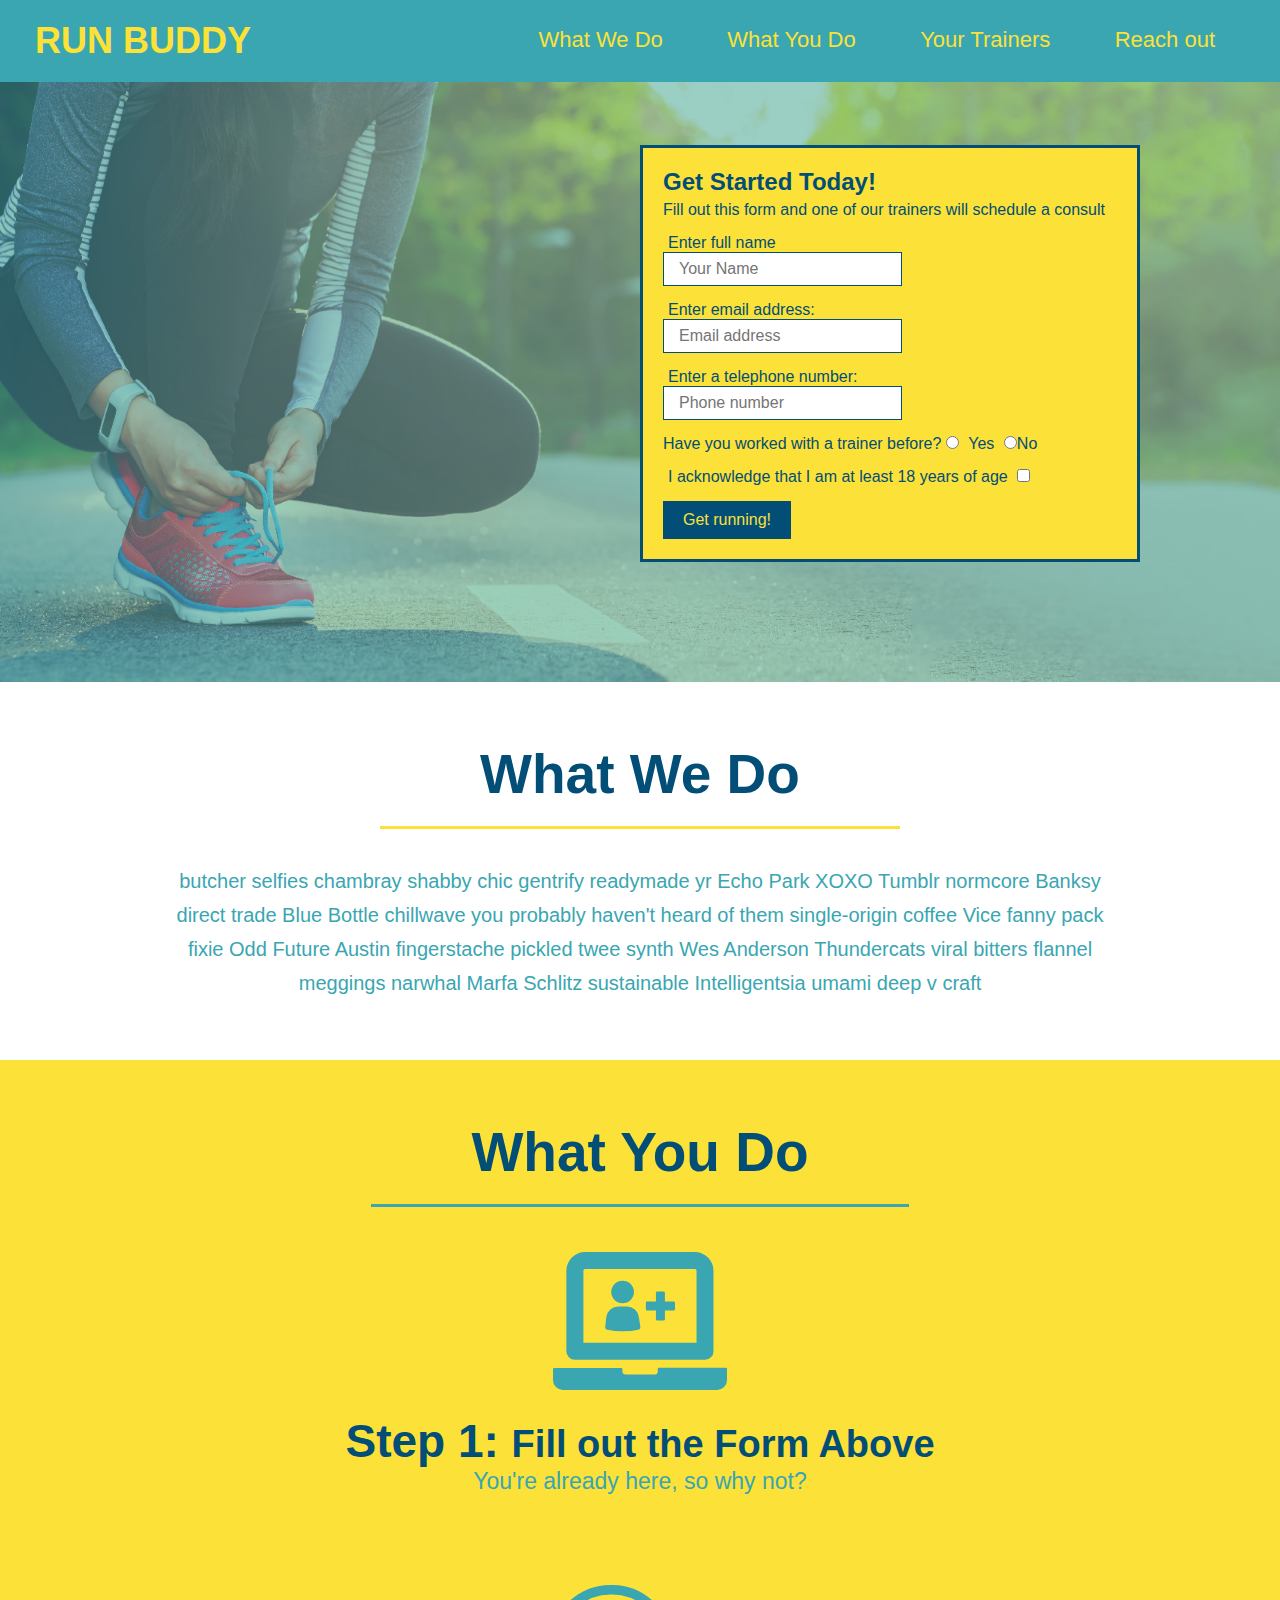
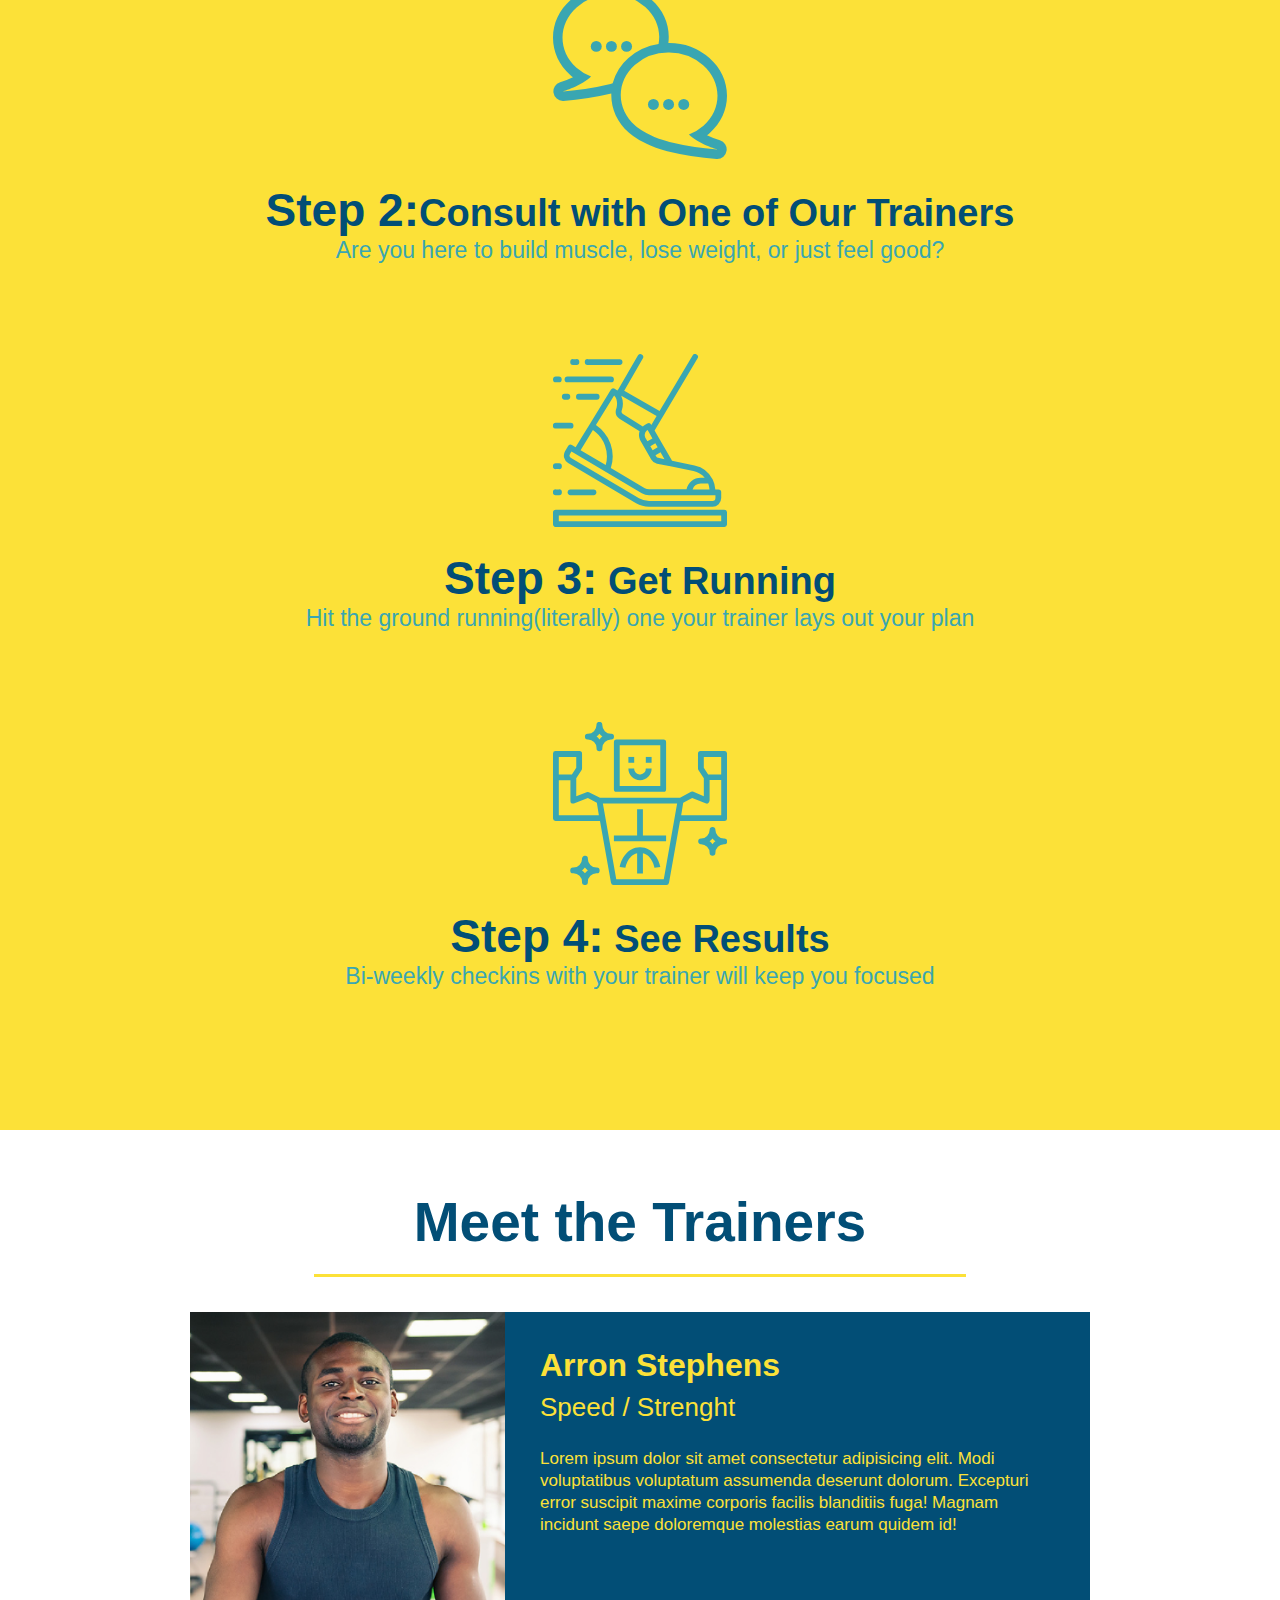
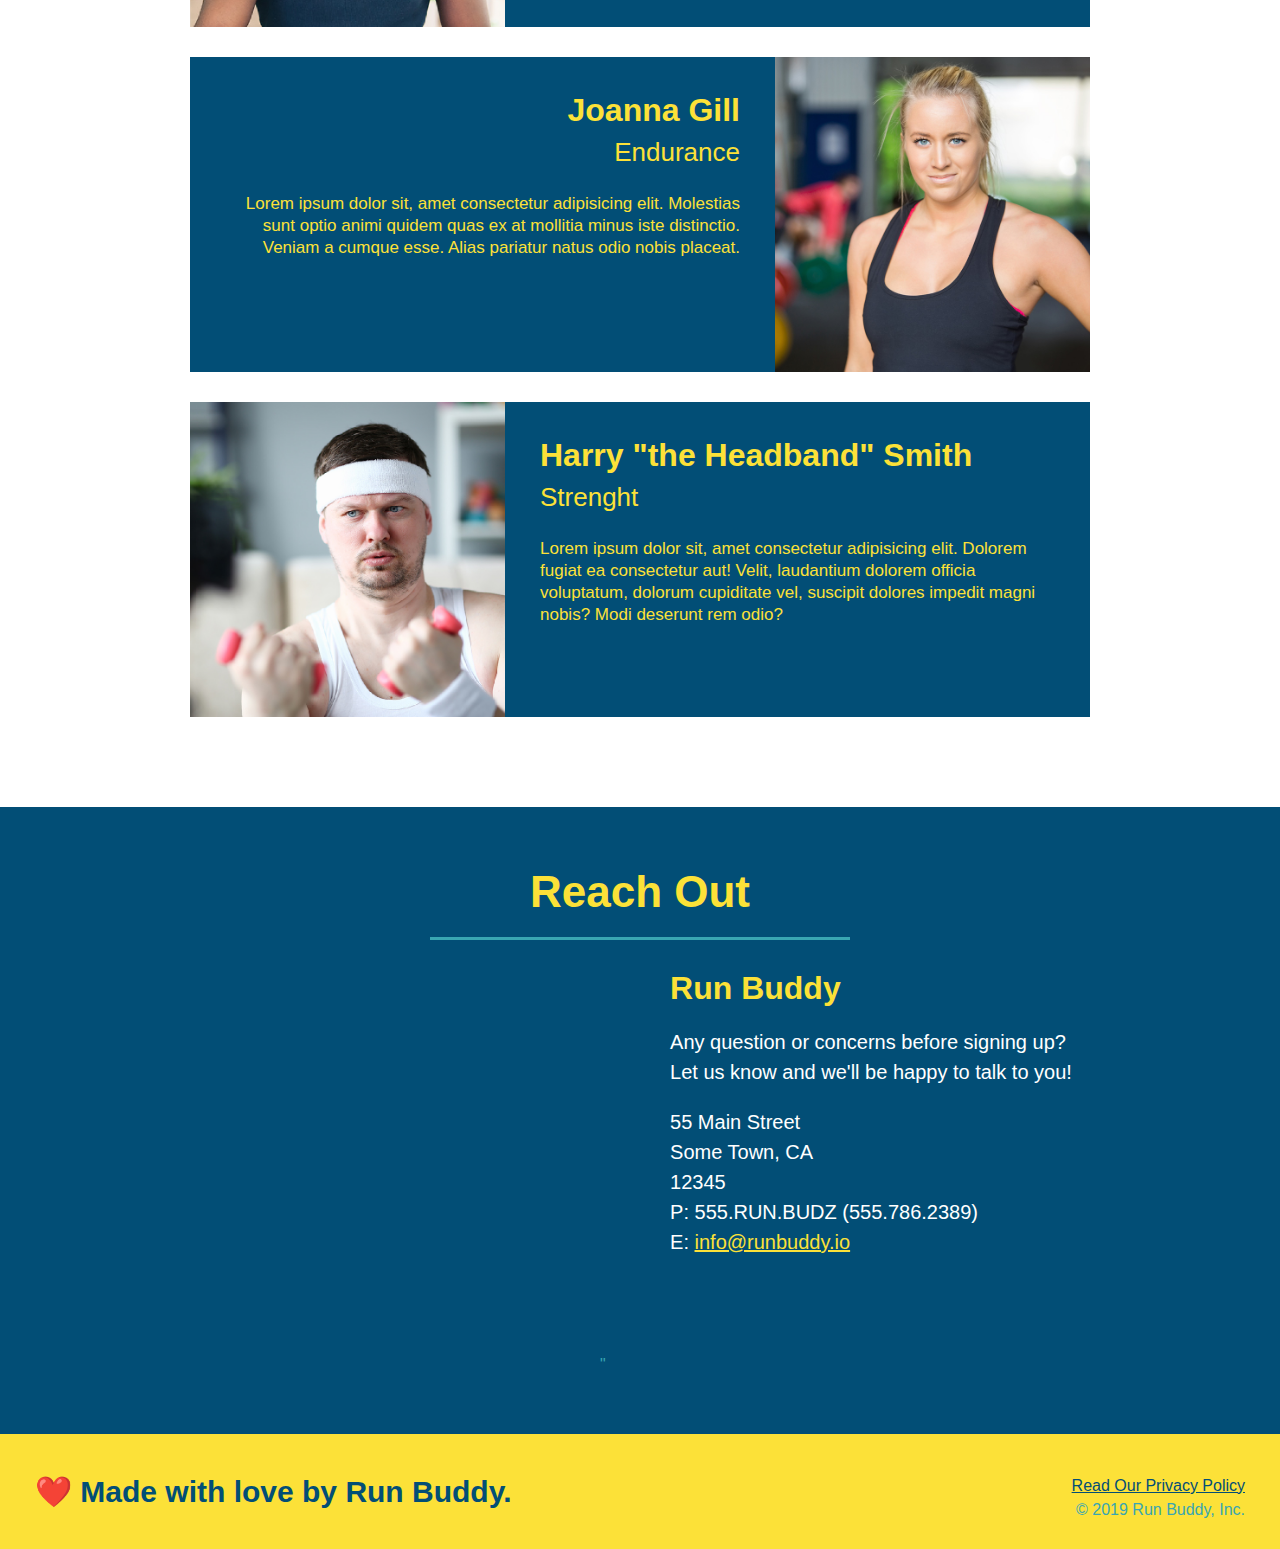
==== index.html @ 6f9deff7 "privacy policy" ====
<!DOCTYPE html>
<html lang="en">
    <head>
        <meta charset="UTF-8"/>
        <title>Running Buddys</title>
        <link rel="stylesheet" href="./assets/css/style.css" />
</head>
<body>
 <!--navagation-->
   <header>
    <h1>
      <a href="/">RUN BUDDY</a>
    </h1>
    <nav>
        <ul>
            <li>
                <a href="#what-we-do">What We Do</a>
            </li>
            <li>
                <a href="#what-you-do">What You Do</a>
            </li>
            <li>
                <a href="#your-trainers">Your Trainers</a>
            </li>
            <li>
                <a href="#reach-out">Reach out</a>
            </li>    
        </ul>
    </nav>
   </header>  
<!--end of Nav--> 

<!--Jumbotron/hero-->  
<section class="hero">
    <div class="hero-form">
        <h3>Get Started Today!</h3>
        <p>Fill out this form and one of our trainers will schedule a consult</p>
    <form>
        <label for="name">Enter full name</label>
        <input type="text" placeholder="Your Name" name="name" id="name" class="form-input" />
        <label for="email">Enter email address:</label>
        <input type="email" placeholder="Email address" name="email" id="email" class="form-input" />
        <label for="phone">Enter a telephone number:</label>
        <input type="tel" placeholder="Phone number" name="phone" id="phone" class="form-input" />
    <p>
        Have you worked with a trainer before?
        <input type="radio" name="trainer-confirm" id="trainer-yes" />
        <label for="trainer-yes">Yes</label>
        <input type="radio" name="trainer-confirm" id="trainer-no"
        <label for="trainer-no">No</label>
    </p>
    <p>
        <Label for="checkbox">I acknowledge that I am at least 18 years of age</Label>
        <input type="checkbox" name="age-confirm" id="checkbox" />
    </p>
    <button type="reset";>
        Get running!
    </button>    
    </form>
    </div>
</section>
<!--end Hero/Jtron-->
    
<!--what we do section-->
  <section id="what-we-do" class="intro">
    <h2 class="section-title primary-border"> What We Do </h2>
   <p>
    butcher selfies chambray shabby chic gentrify readymade yr Echo Park XOXO Tumblr normcore Banksy direct trade Blue Bottle chillwave you probably haven't heard of them single-origin coffee Vice fanny pack fixie Odd Future Austin fingerstache pickled twee synth Wes Anderson Thundercats viral bitters flannel meggings narwhal Marfa Schlitz sustainable Intelligentsia umami deep v craft 
   </p>
</section>

<!--"what you do"section-->
<section id="what-you-do" class="steps">
    <h2 class="section-title secondary-border">What You Do</h2>
    <div>
        <img src="./assets/images/step-1.svg" alt="" />
        <h3>Step 1: <span> Fill out the Form Above</span></h3>
        <p>You're already here, so why not?</p>
    </div>

    <div>
        <img src= "./assets/images/step-2.svg" alt=""/>
        <h3>Step 2:<span>Consult with One of Our Trainers</span> </h3>
        <p>Are you here to build muscle, lose weight, or just feel good?</p>
    </div>
    <div>
        <img src="./assets/images/step-3.svg" alt="" />
        <h3>Step 3:<span> Get Running</span></h3>
        <p>Hit the ground running(literally) one your trainer lays out your plan</p>
    </div>

    <div>
        <img src="./assets/images/step-4.svg" alt=""/>
        <h3>Step 4:<span> See Results</span></h3>
        <p>Bi-weekly checkins with your trainer will keep you focused</p>
    </div>
</section>
  

<!--meet the trainers-->
<section id="your-trainers"class="trainers">
    <h2 class="section-title primary-border">
        Meet the Trainers
    </h2>
    <article class="trainer">
        <img src="./assets/images/trainer-1.jpg" alt="Aaron Stephens in his workout clothes, ready to pump iron" />
        <div class="trainer-bio text-left">
            <h3>Arron Stephens</h3>
            <h4> Speed / Strenght</h4>
            <p>
                Lorem ipsum dolor sit amet consectetur adipisicing elit. Modi voluptatibus voluptatum assumenda deserunt dolorum. Excepturi error suscipit maxime corporis facilis blanditiis fuga! Magnam incidunt saepe doloremque molestias earum quidem id!
            </p>
        </div>
    </article>
   <!--Second trainer-->
    <article class="trainer">
        <div class="trainer-bio text-right">
            <h3>Joanna Gill</h3>
            <h4>Endurance</h4>
            <p>Lorem ipsum dolor sit, amet consectetur adipisicing elit. Molestias sunt optio animi quidem quas ex at mollitia minus iste distinctio. Veniam a cumque esse. Alias pariatur natus odio nobis placeat.
          </p>
        </div>
        <img src="./assets/images/trainer-2.jpg" alt="Joanna Gill cooling off after workout" />
    </article>
    <!--Third Trainer-->
    <article class="trainer">
        <img src="assets/images/trainer-3.jpg" alt="Harry Smith wearing headband and lifting comically small pink weights" />
        <div class="trainer-bio text-left">
            <h3> Harry "the Headband" Smith</h3>
            <h4>Strenght</h4>
            <p>Lorem ipsum dolor sit, amet consectetur adipisicing elit. Dolorem fugiat ea consectetur aut! Velit, laudantium dolorem officia voluptatum, dolorum cupiditate vel, suscipit dolores impedit magni nobis? Modi deserunt rem odio?</p>
        </div>
    </article>
</section>

<!--Reach-Out/ Map section-->
<section id="reach-out">
    <h2 class="reachoutstyle">Reach Out</h2>
    <div class="contact-info">
        <iframe iframe src="https://www.google.com/maps/embed?pb=!1m18!1m12!1m3!1d3447.8684227175618!2d-97.82557808491894!3d30.2123026175784!2m3!1f0!2f0!3f0!3m2!1i1024!2i768!4f13.1!3m3!1m2!1s0x865b4b798b3aaa33%3A0x5c9b40aebd17e8b0!2s6805%20Stage%20Coach%20Trail%2C%20Austin%2C%20TX%2078745!5e0!3m2!1sen!2sus!4v1628196756648!5m2!1sen!2sus" width="400" height="400" style="border:0;" allowfullscreen="" loading="lazy">
        </iframe>"
             <div>
                <h3>Run Buddy</h3>
                <p>
                     Any question or concerns before signing up?
                     <br/>
                    Let us know and we'll be happy to talk to you!
                    </p>
                     <address>
                     55 Main Street <br/>
                     Some Town, CA <br/>
                    12345 <br/>
                    P: 555.RUN.BUDZ (555.786.2389) <br/>
                    E: <a href="mailto:info@runbuddy.io">info@runbuddy.io</a>
                </address>
             </div>
    </div>
</section>
<footer>
    <h2>❤️ Made with love by Run Buddy.</h2>
    <div>
        <a href="#">Read Our Privacy Policy</a><br />
        &copy; 2019 Run Buddy, Inc.
    </div>
</footer>

</body>
</html>
---- assets/css/style.css ----
/* Body color and font*/
body {
  color: #39a6b2;
  font-family: Arial, Helvetica, sans-serif;
}
/*apply styles to header*/
header {
  padding: 20px 35px;
  background-color: #39a6b2;
}
header h1 {
  font-weight: bold;
  font-size: 36px;
  color: #fce138;
  margin: 0;
  display: inline;
}
header a {
  text-decoration: none;
  color: #fce138;
}
header nav {
  float: right;
  margin: 7px 0;
}
header nav ul li {
  display: inline;
}
header nav ul li a {
  margin: 0 30px;
  font-weight: lighter;
  font-size: 22px;
}
h3 {
}
/*Apples styles to entire HTML*/
* {
  margin: 0;
  padding: 0;
  box-sizing: border-box;
}
/*Appliies styles to footer*/
footer {
  background: #fce138;
  width: 100%;
  padding: 40px 35px;
}
footer h2 {
  display: inline;
  color: #024e76;
  font-size: 30px;
  margin: 0;
}
footer div {
  float: right;
  line-height: 1.5;
  text-align: right;
}
footer a {
  color: #024e76;
}
/*Section global styles*/
section {
  padding: 60px;
}
/*Hero Style*/
.hero {
  background-image: url("../images/hero-bg.jpg");
  height: 600px;
  background-size: cover;
  background-position: center;
  position: relative;
}

.hero-form {
  background-color: #fce138;
  padding: 20px;
  width: 500px;
  color: #024e76;
  border: solid 3px #024e76;
  position: absolute;
  bottom: 120px;
  right: 140px;
}
.hero-form h3 {
  font-size: 24px;
  margin: 0;
}
.hero-form p {
  margin: 5px 0 15px 0;
}
.form-input {
  border: 1px solid #024e76;
  display: block;
  padding: 7px 15px;
  font-size: 16px;
  color: #024e76;
  margin-bottom: 15px;
}
.hero-form label {
  margin: 0 5px;
}
.hero-form button {
  color: #fce138;
  background-color: #024e76;
  border: none;
  padding: 10px 20px;
  font-size: 16px;
}
/*Hero style end*/

.intro {
  text-align: center;
}

.intro p {
  line-height: 1.7;
  color: #39a6b2;
  width: 80%;
  font-size: 20px;
  margin: 0 auto;
}

/*Section-What you do styles-*/
.steps {
  text-align: center;
  background: #fce138;
}

/*???Meet The Trainers*/
.section-title {
  font-size: 55px;
  color: #024e76;
  margin-bottom: 35px;
  padding: 0 100px 20px 100px;
  display: inline-block;
  border-bottom: 3px solid;
}

.primary-border {
  border-color: #fce138;
}

.secondary-border {
  border-color: #39a6b2;
}

.steps div {
  margin-bottom: 80px;
}

.steps img {
  width: 15%;
  margin: 10px 0;
}

.steps h3 {
  color: #024e76;
  font-size: 46px;
  margin-top: 10px;
}

.steps p {
  color: #39a6b2;
  font-size: 23px;
}

.steps span {
  font-size: 38px;
}

.trainers {
  text-align: center;
}

.trainer {
  width: 900px;
  margin: 0 auto 30px auto;
  background-color: #024e76;
  color: #fce138;
  overflow: auto;
}

.trainer img {
  width: 35%;
  float: left;
}

.trainer-bio {
  padding: 35px;
  float: left;
  width: 65%;
}

.text-left {
  text-align: left;
}

.text-right {
  text-align: right;
}

.trainer-bio h3 {
  font-size: 32px;
  margin-bottom: 8px;
}

.trainer-bio h4 {
  font-weight: lighter;
  font-size: 26px;
  margin-bottom: 25px;
}

.trainer-bio p {
  font-size: 17px;
  line-height: 1.3;
}
/*End Trainer Section*/

/*Reach Out Section*/
.contact-info iframe {
  width: 400px;
  height: 400px;
  margin-top: 30px;
}
.contact-info div {
  width: 410px;
  display: inline-block;
  vertical-align: top;
  text-align: left;
  margin: 30px 0 0 60px;
  color: white;
}
.contact-info h3 {
  color: #fce138;
  font-size: 32px;
}
.contact-info p,
.contact-info address {
  margin: 20px 0;
  line-height: 1.5;
  font-size: 20px;
  font-style: normal;
}
.contact-info a {
  color: #fce138;
}
#reach-out {
  background-color: #024e76;
  text-align: center;
}

.reachoutstyle {
  color: #fce138;

  border-bottom: 3px solid #39a6b2;
  display: inline-block;
  padding: 0 100px 20px 100px;
  font-size: 44px;
}
.iframe-info {
  text-align: center;
}

/*End Reach Out Section*/
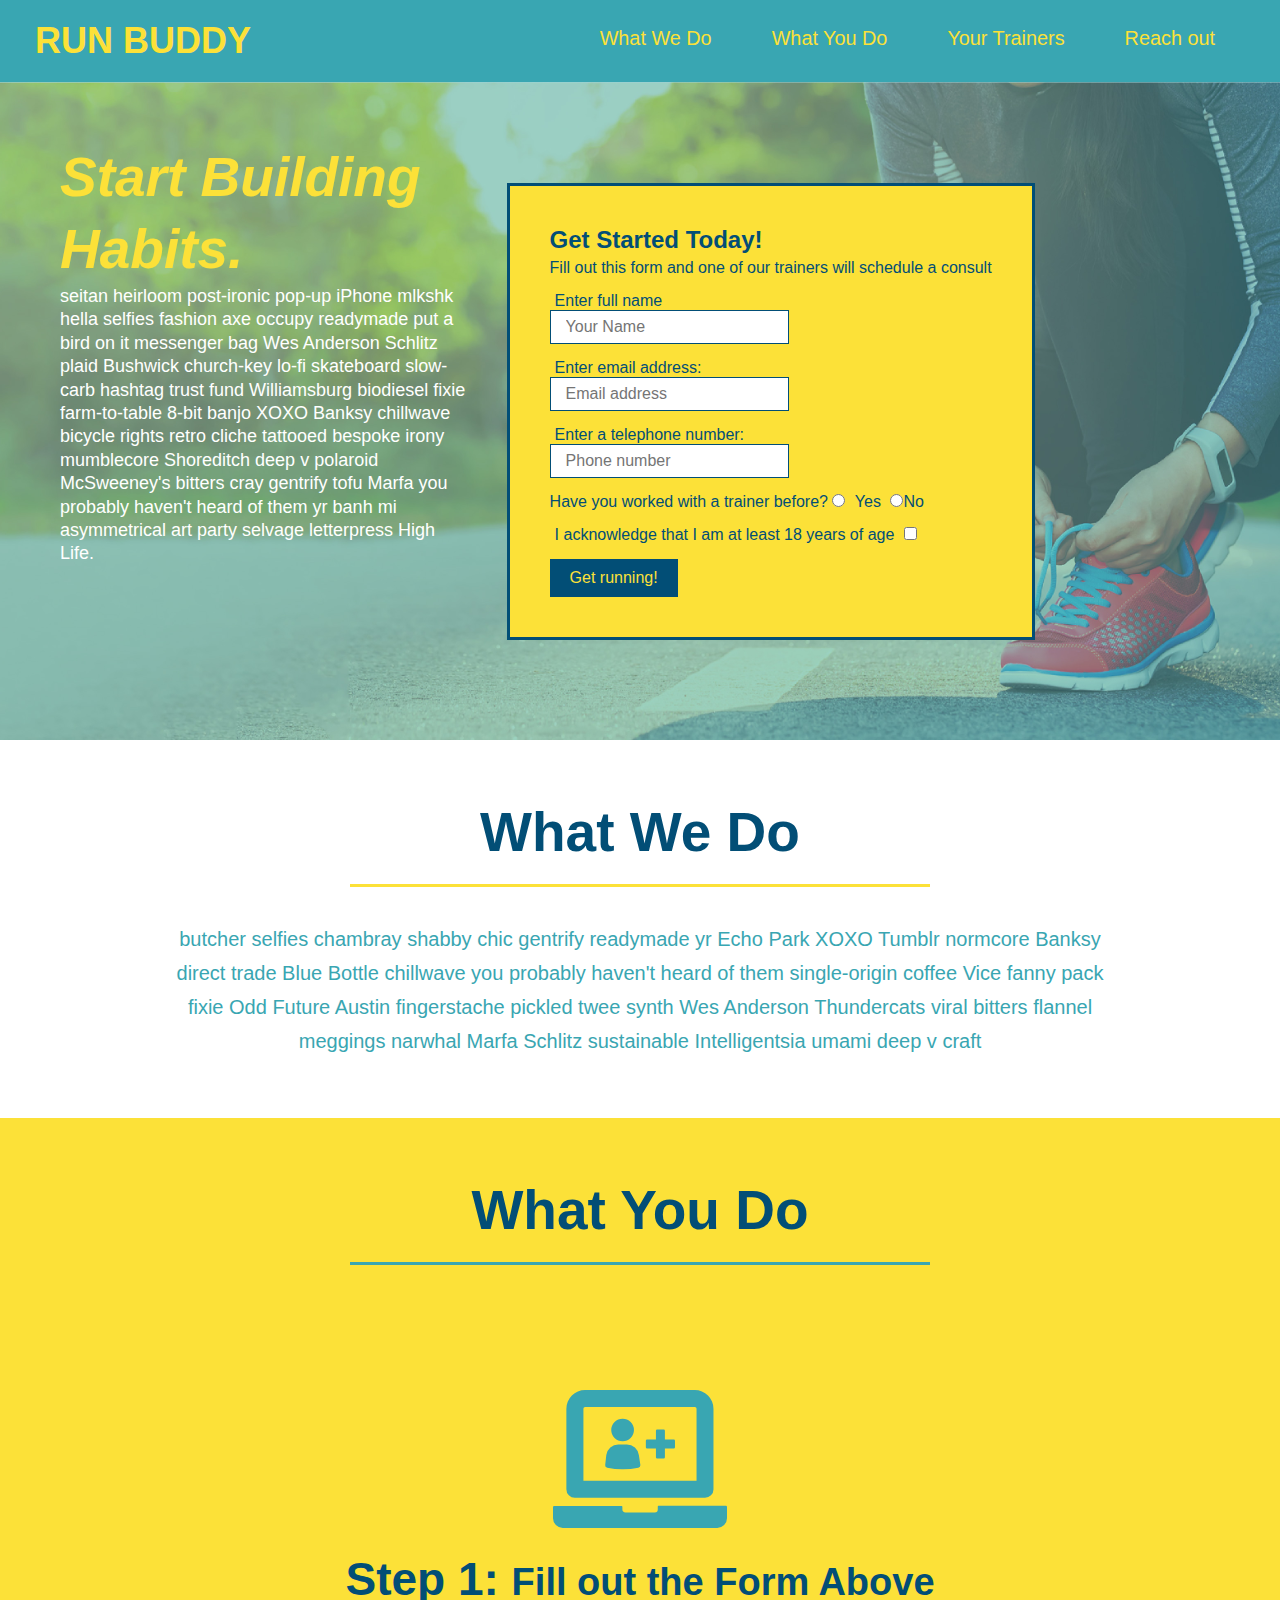
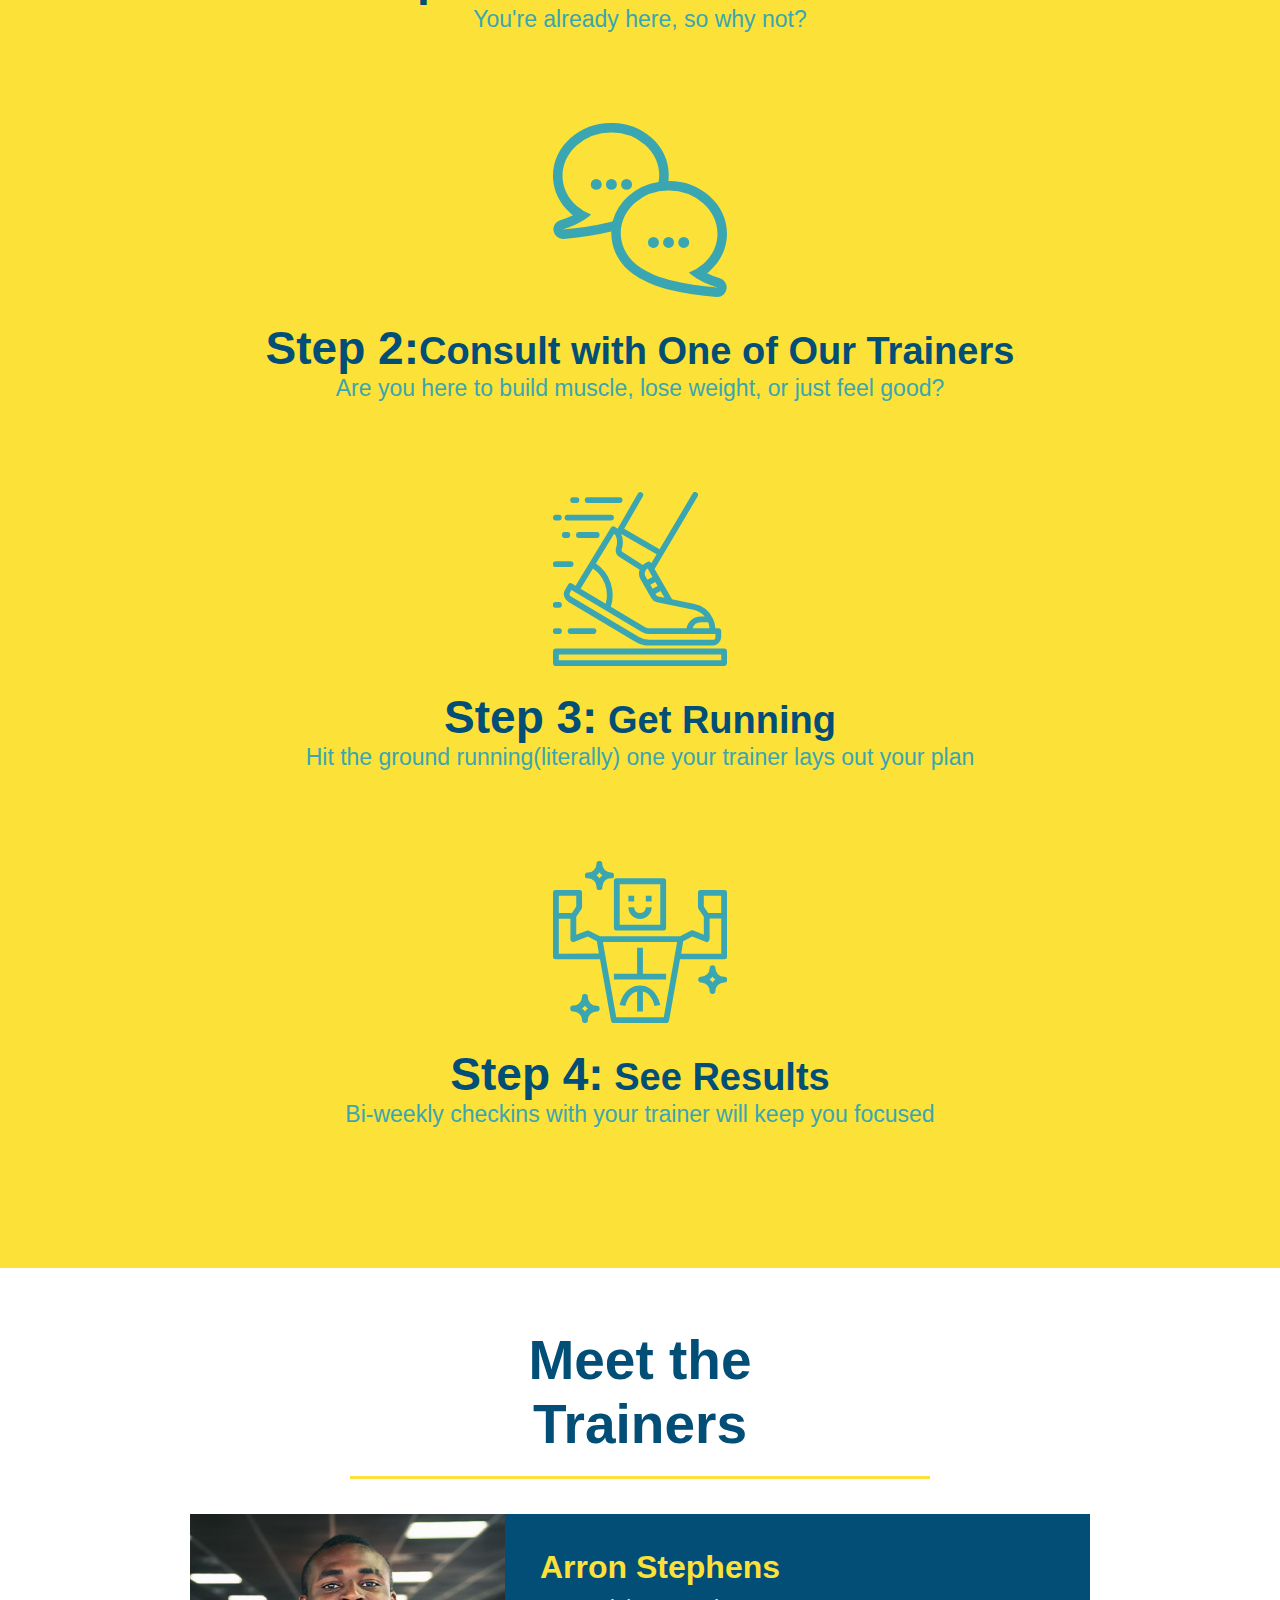
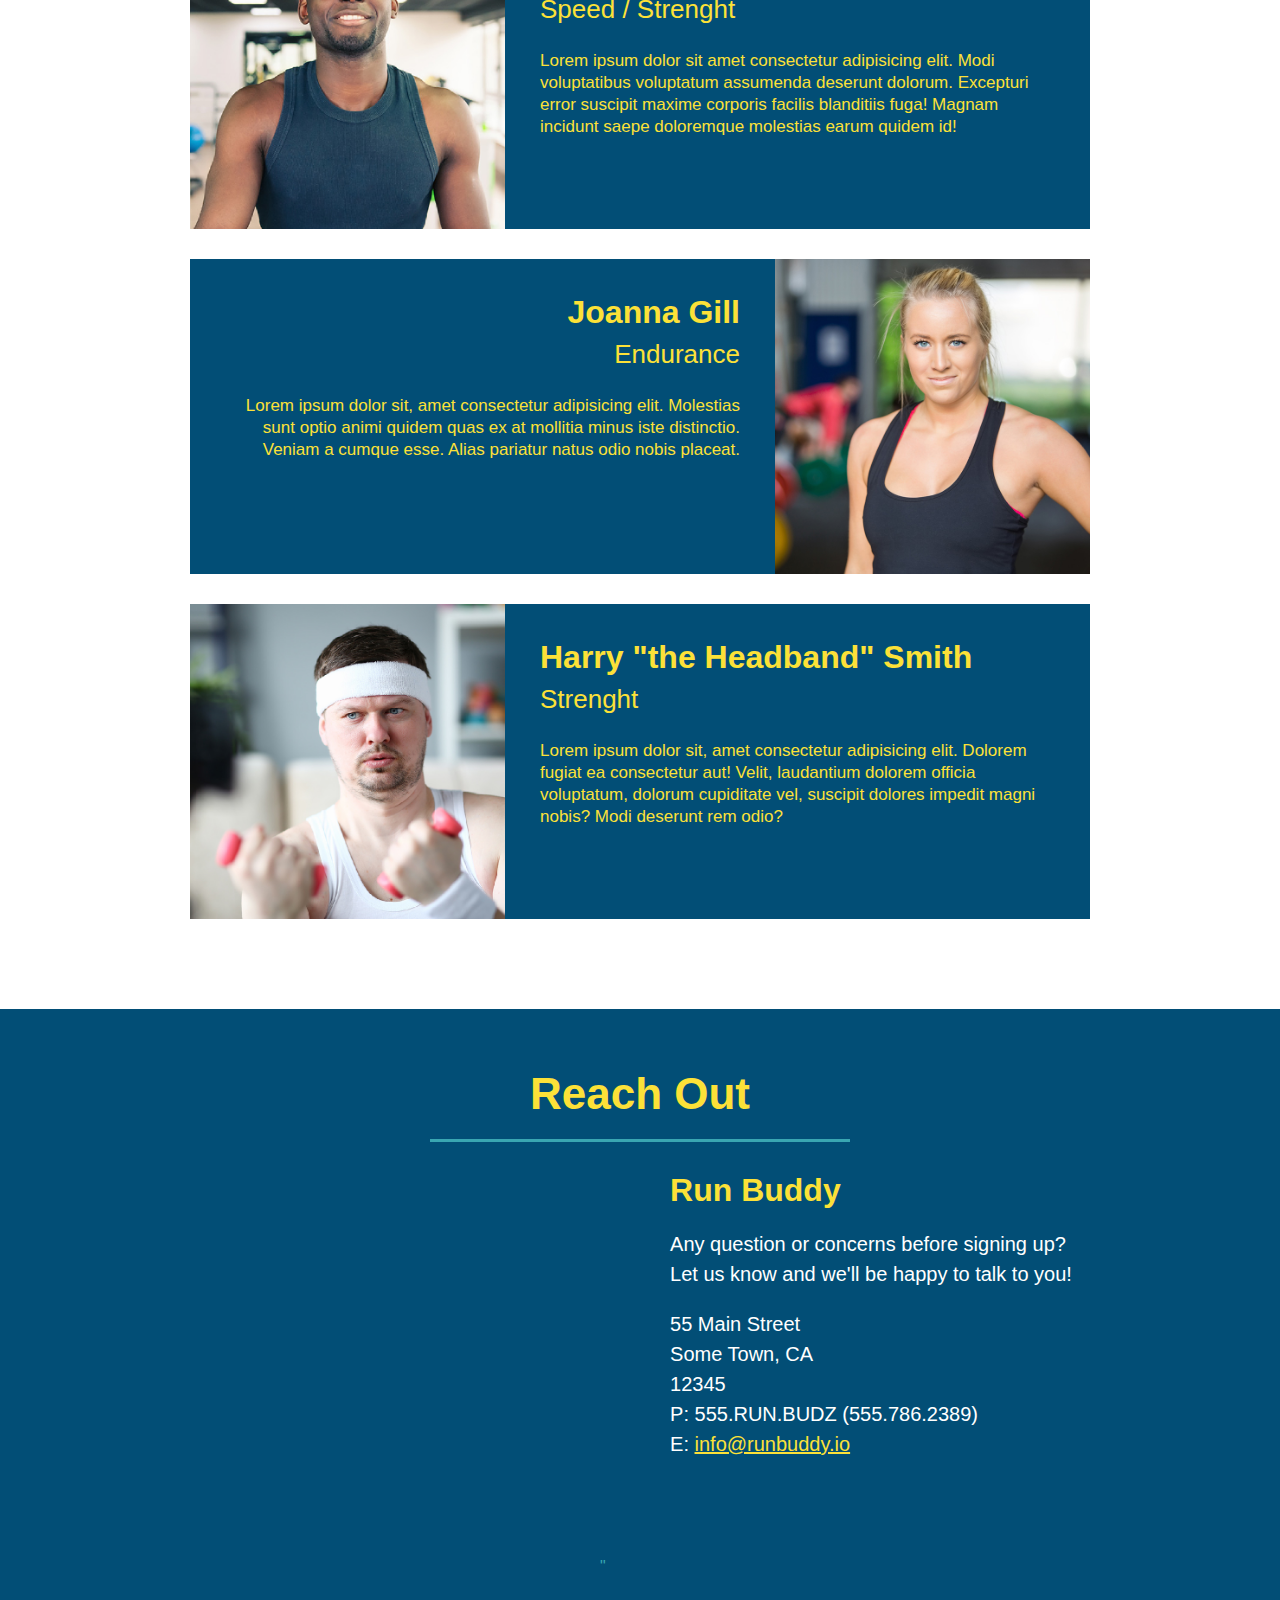
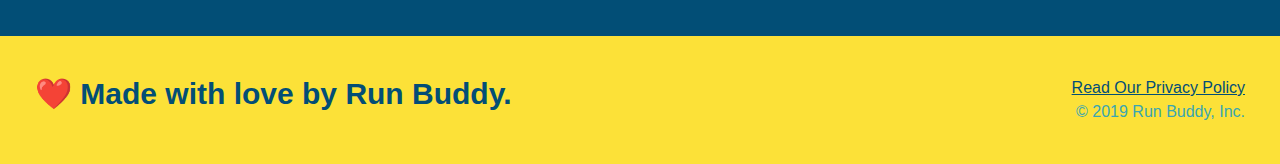
==== commit 8148af2f: "trainer section flexbox" ====
--- a/index.html
+++ b/index.html
@@ -32,7 +32,18 @@
 
 <!--Jumbotron/hero-->  
 <section class="hero">
-    <div class="hero-form">
+    <div class="hero-cta">
+        <h2>Start Building Habits.</h2>
+        <p>
+          seitan heirloom post-ironic pop-up iPhone mlkshk hella selfies fashion axe occupy readymade put a bird on it
+          messenger bag Wes Anderson Schlitz plaid Bushwick church-key lo-fi skateboard slow-carb hashtag trust fund
+          Williamsburg biodiesel fixie farm-to-table 8-bit banjo XOXO Banksy chillwave bicycle rights retro cliche
+          tattooed bespoke irony mumblecore Shoreditch deep v polaroid McSweeney's bitters cray gentrify tofu Marfa you
+          probably haven't heard of them yr banh mi asymmetrical art party selvage letterpress High Life.
+        </p>
+      </div>
+
+      <div class="hero-form">
         <h3>Get Started Today!</h3>
         <p>Fill out this form and one of our trainers will schedule a consult</p>
     <form>
@@ -58,20 +69,29 @@
     </button>    
     </form>
     </div>
+   
 </section>
 <!--end Hero/Jtron-->
     
 <!--what we do section-->
   <section id="what-we-do" class="intro">
+   <div class="flex-row">
     <h2 class="section-title primary-border"> What We Do </h2>
-   <p>
+  </div>  
+  <div class="flex-row">
+  <p>
     butcher selfies chambray shabby chic gentrify readymade yr Echo Park XOXO Tumblr normcore Banksy direct trade Blue Bottle chillwave you probably haven't heard of them single-origin coffee Vice fanny pack fixie Odd Future Austin fingerstache pickled twee synth Wes Anderson Thundercats viral bitters flannel meggings narwhal Marfa Schlitz sustainable Intelligentsia umami deep v craft 
    </p>
+   </div>
 </section>
 
 <!--"what you do"section-->
 <section id="what-you-do" class="steps">
-    <h2 class="section-title secondary-border">What You Do</h2>
+    <div class="flex-row">
+        <h2 class="section-title secondary-border">
+            What You Do
+         </h2>
+    </div>
     <div>
         <img src="./assets/images/step-1.svg" alt="" />
         <h3>Step 1: <span> Fill out the Form Above</span></h3>
@@ -99,9 +119,11 @@
 
 <!--meet the trainers-->
 <section id="your-trainers"class="trainers">
+    <div class="flex-row">
     <h2 class="section-title primary-border">
         Meet the Trainers
     </h2>
+    </div>
     <article class="trainer">
         <img src="./assets/images/trainer-1.jpg" alt="Aaron Stephens in his workout clothes, ready to pump iron" />
         <div class="trainer-bio text-left">
--- a/assets/css/style.css
+++ b/assets/css/style.css
@@ -7,29 +7,36 @@
 header {
   padding: 20px 35px;
   background-color: #39a6b2;
+  display: flex;
+  justify-content: space-between;
+  flex-wrap: wrap;
 }
 header h1 {
   font-weight: bold;
   font-size: 36px;
   color: #fce138;
   margin: 0;
-  display: inline;
+ 
 }
 header a {
   text-decoration: none;
   color: #fce138;
 }
 header nav {
-  float: right;
+  
   margin: 7px 0;
 }
-header nav ul li {
-  display: inline;
+header nav ul {
+  display: flex;
+  flex-wrap: wrap;
+  justify-content: space-between;
+  align-items: center ;
+  list-style: none;
 }
 header nav ul li a {
   margin: 0 30px;
   font-weight: lighter;
-  font-size: 22px;
+  font-size: 1.55vw;
 }
 h3 {
 }
@@ -44,15 +51,16 @@
   background: #fce138;
   width: 100%;
   padding: 40px 35px;
+  display: flex;
+  justify-content: space-between;
+  flex-wrap: wrap;
 }
 footer h2 {
-  display: inline;
   color: #024e76;
   font-size: 30px;
   margin: 0;
 }
 footer div {
-  float: right;
   line-height: 1.5;
   text-align: right;
 }
@@ -66,21 +74,24 @@
 /*Hero Style*/
 .hero {
   background-image: url("../images/hero-bg.jpg");
-  height: 600px;
   background-size: cover;
   background-position: center;
   position: relative;
+  display: flex;
+  justify-content: flex-start;
+  flex-wrap: nowrap;
 }
 
 .hero-form {
   background-color: #fce138;
-  padding: 20px;
-  width: 500px;
+  padding: 40px;
   color: #024e76;
   border: solid 3px #024e76;
-  position: absolute;
-  bottom: 120px;
-  right: 140px;
+  /* position: absolute; */
+  /* bottom: 120px; */
+  /* right: 140px; */
+ /* width: 40%; */
+  margin: 3.5%;
 }
 .hero-form h3 {
   font-size: 24px;
@@ -107,6 +118,21 @@
   padding: 10px 20px;
   font-size: 16px;
 }
+.hero-cta {
+  width: 35%;
+  text-align: left;
+  /* margin: 3.5%; */
+  color: #fff;
+  font-size: 18px;
+  line-height: 1.3;
+}
+.hero-cta h2 {
+  font-style: italic;
+  font-size: 55px;
+  color: #fce138;
+}
+
+
 /*Hero style end*/
 
 .intro {
@@ -119,6 +145,7 @@
   width: 80%;
   font-size: 20px;
   margin: 0 auto;
+  text-align: center;
 }
 
 /*Section-What you do styles-*/
@@ -128,6 +155,9 @@
 }
 
 /*???Meet The Trainers*/
+.flex-row {
+  display: flex;
+}
 .section-title {
   font-size: 55px;
   color: #024e76;
@@ -135,6 +165,10 @@
   padding: 0 100px 20px 100px;
   display: inline-block;
   border-bottom: 3px solid;
+  padding-bottom: 20px;
+  text-align: center; 
+  margin: 0 auto 35px auto;
+  width: 50%;
 }
 
 .primary-border {
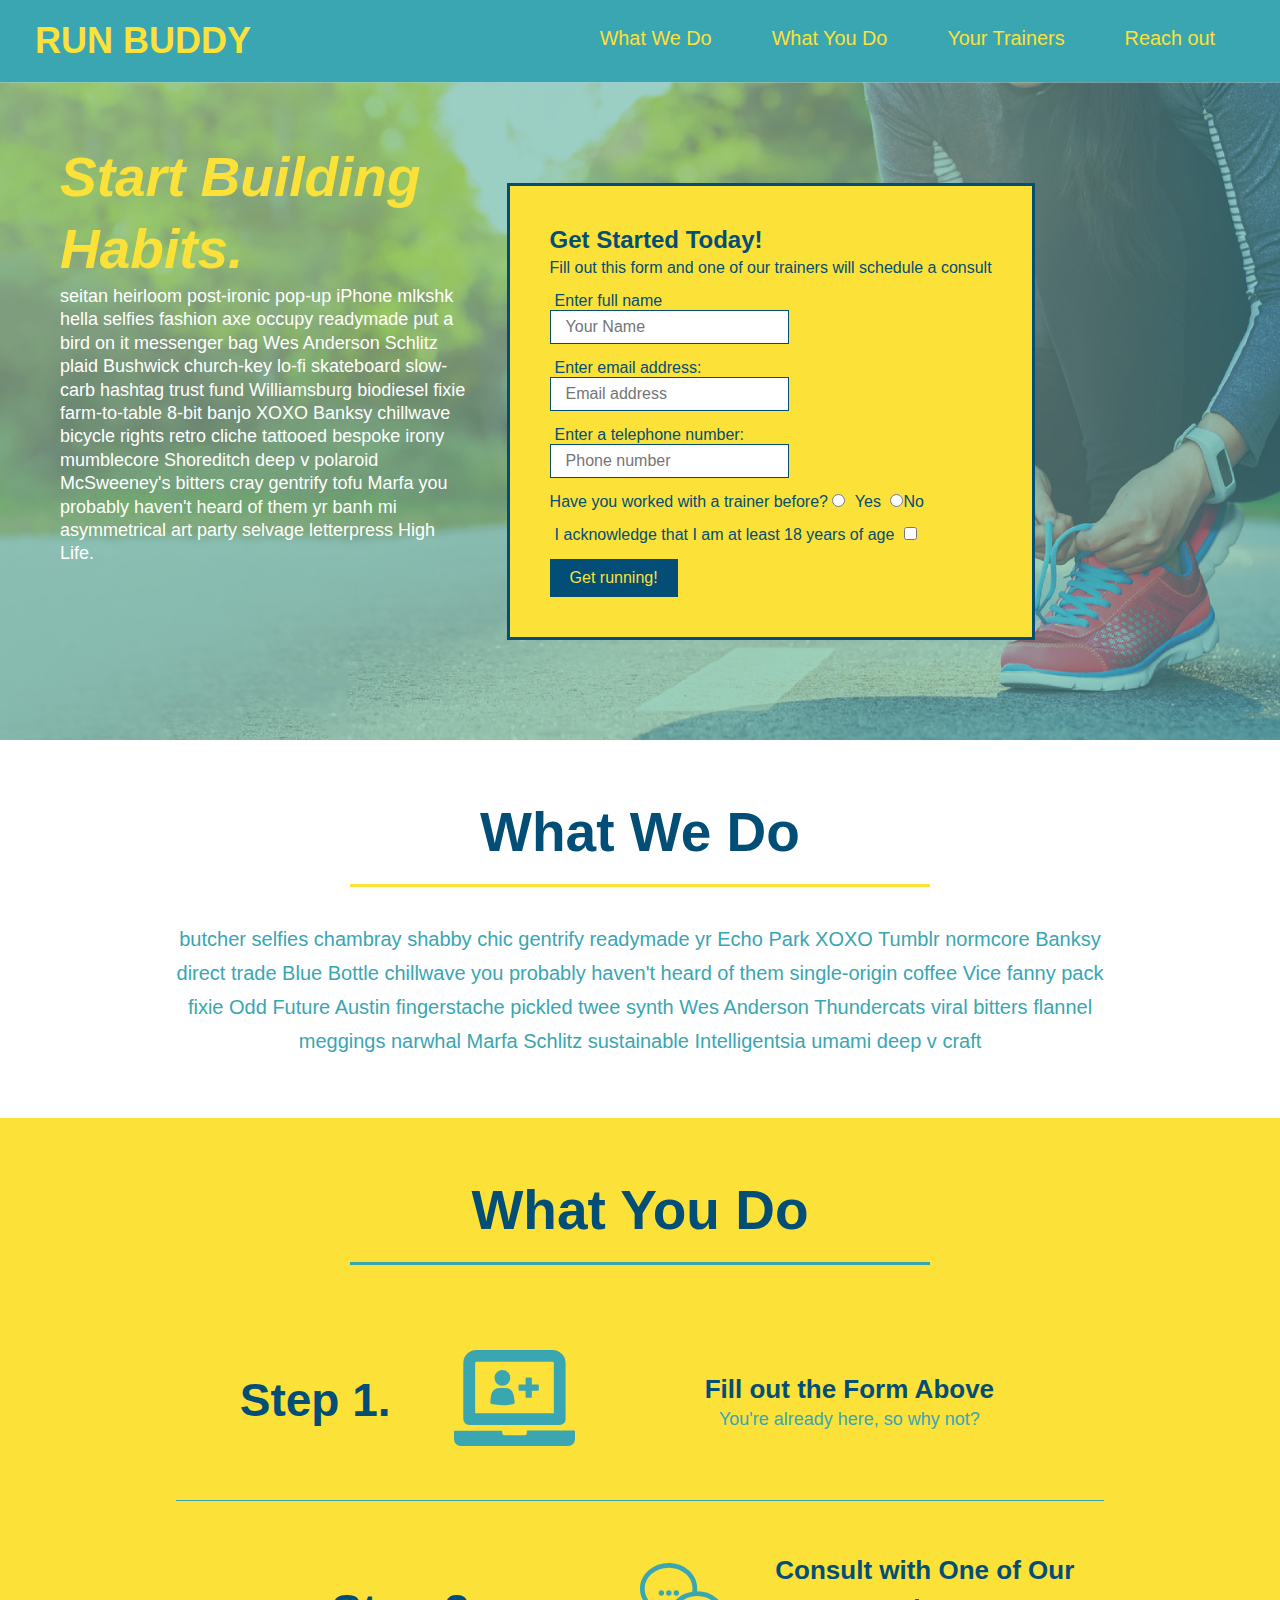
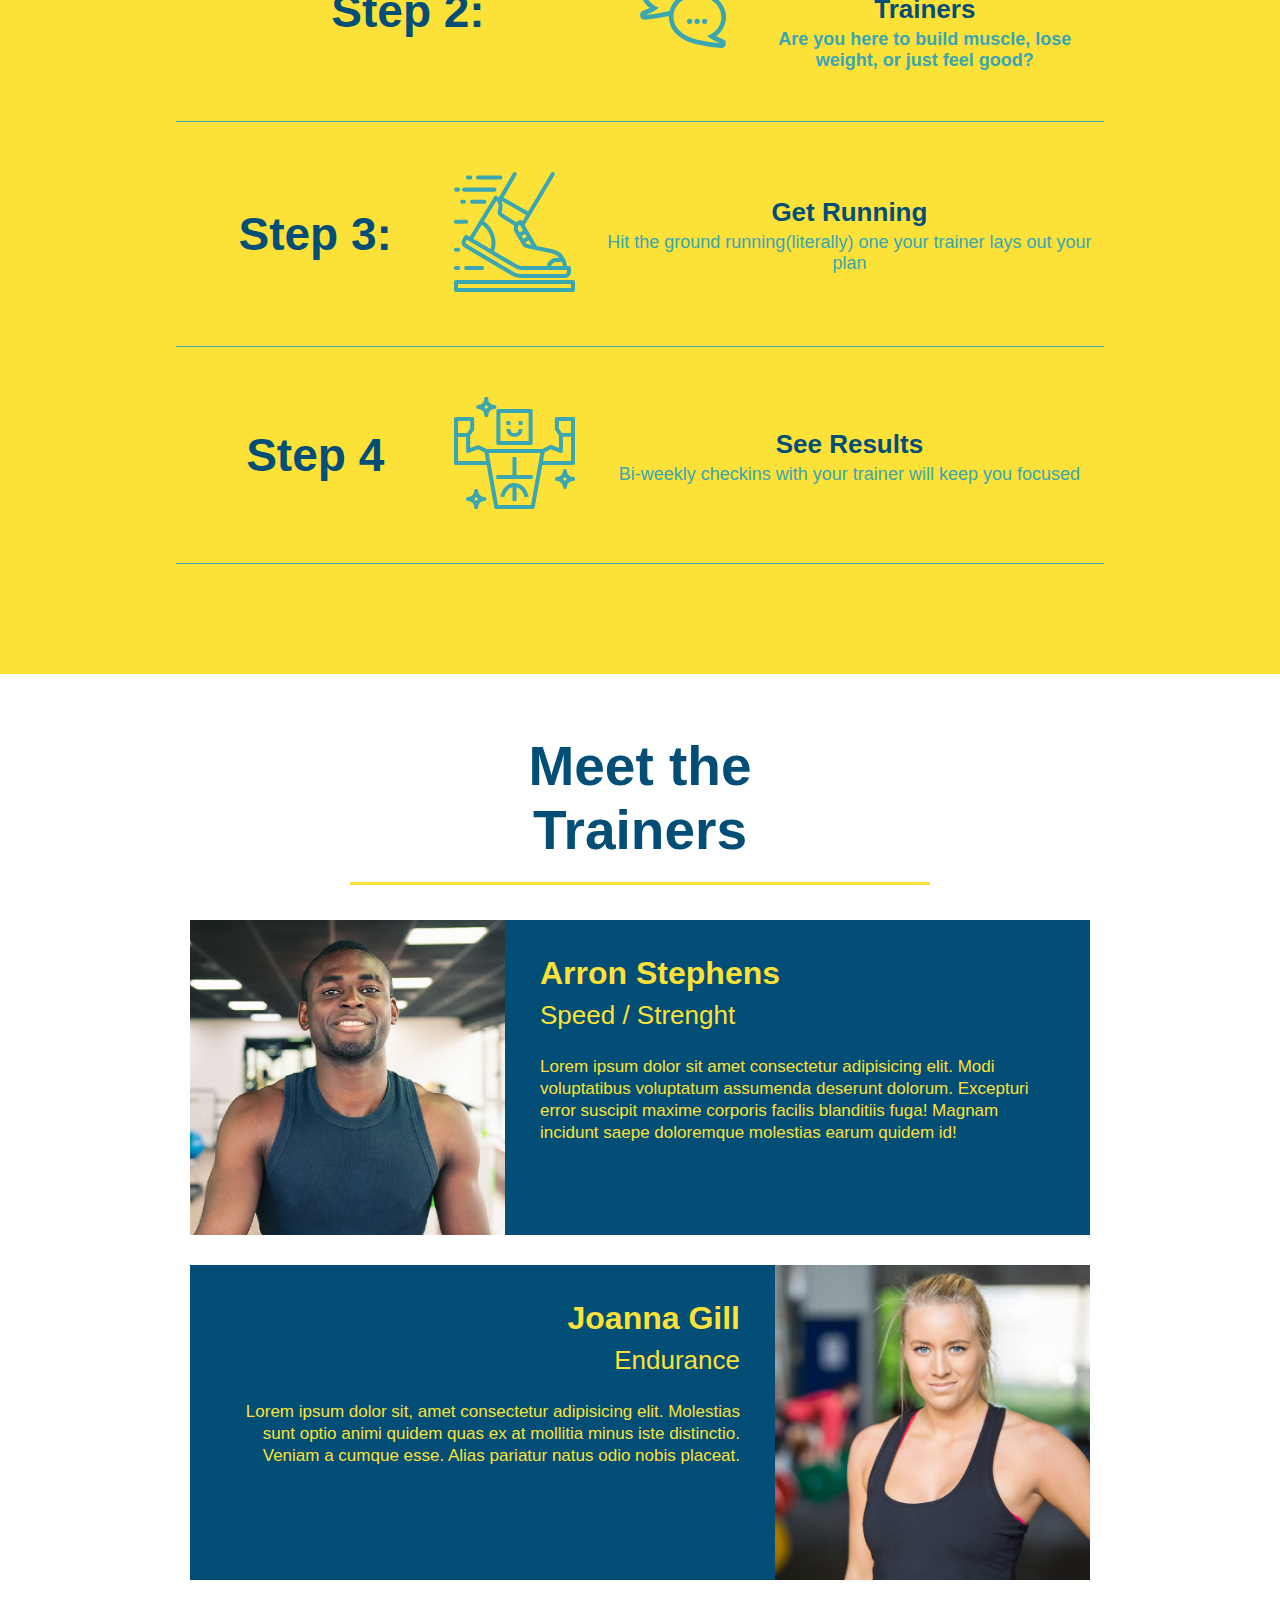
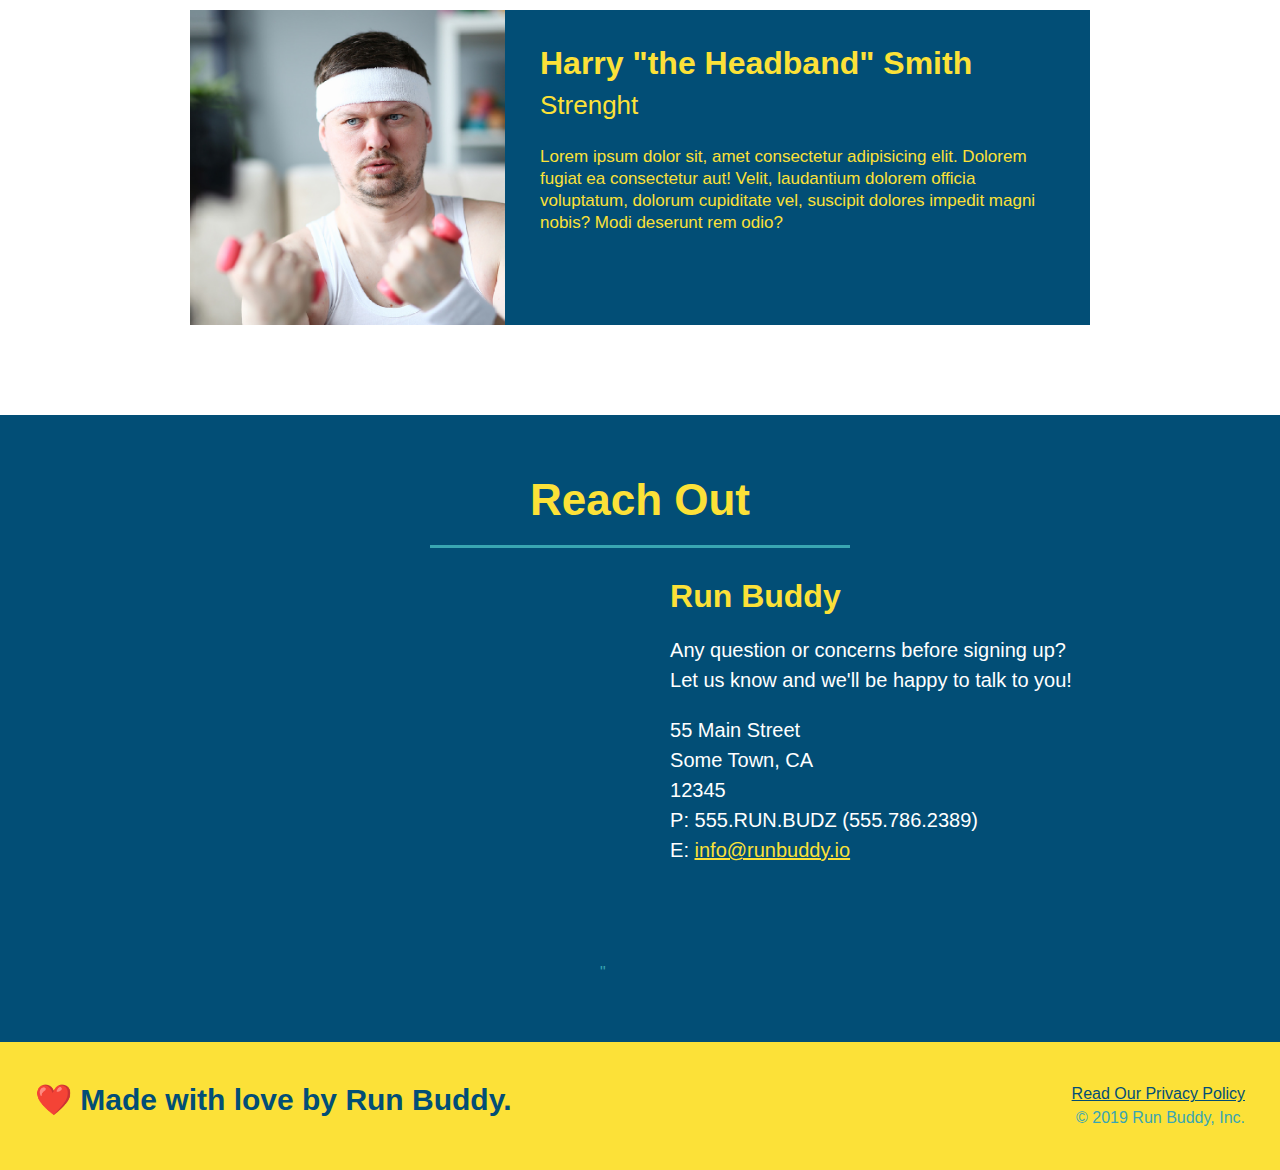
==== commit 53210a09: "add flexbox to steps" ====
--- a/index.html
+++ b/index.html
@@ -92,27 +92,57 @@
             What You Do
          </h2>
     </div>
-    <div>
-        <img src="./assets/images/step-1.svg" alt="" />
-        <h3>Step 1: <span> Fill out the Form Above</span></h3>
-        <p>You're already here, so why not?</p>
-    </div>
-
-    <div>
-        <img src= "./assets/images/step-2.svg" alt=""/>
-        <h3>Step 2:<span>Consult with One of Our Trainers</span> </h3>
-        <p>Are you here to build muscle, lose weight, or just feel good?</p>
-    </div>
-    <div>
-        <img src="./assets/images/step-3.svg" alt="" />
-        <h3>Step 3:<span> Get Running</span></h3>
+    <div class="step">
+        <h3>Step 1.
+        </h3>
+        <div class="step-info">
+          <div class="step-img">
+            <img src="./assets/images/step-1.svg" alt="" />
+          </div>
+          <div class="step-text">
+           <h4> Fill out the Form Above</h4>
+           <p>You're already here, so why not?</p>
+          </div>
+       </div>
+    </div>
+
+    <div class ="step">
+        <h3>Step 2:<h3>
+        <div class="step-info">
+          <div class="step-img">
+           <img src= "./assets/images/step-2.svg" alt=""/>
+          </div> 
+          <div class="step-text">
+            <h4>Consult with One of Our Trainers</h4>
+             <p>Are you here to build muscle, lose weight, or just feel good?</p>
+           </div>  
+        </div>
+    </div>
+    
+    <div class="step">
+        <h3>Step 3:</h3>
+        <div class="step-info">
+            <div class="step-img">
+             <img src="./assets/images/step-3.svg" alt="" />
+            </div>   
+            <div class="step-text">
+            <h4> Get Running</h4>
         <p>Hit the ground running(literally) one your trainer lays out your plan</p>
-    </div>
-
-    <div>
-        <img src="./assets/images/step-4.svg" alt=""/>
-        <h3>Step 4:<span> See Results</span></h3>
-        <p>Bi-weekly checkins with your trainer will keep you focused</p>
+            </div>
+        </div>
+    </div>
+
+    <div class= "step">
+        <h3>Step 4</h3>
+        <div class="step-info">
+            <div class="step-img">
+             <img src="./assets/images/step-4.svg" alt=""/>
+            </div>   
+            <div class="step-text">
+             <h4> See Results</h4>
+             <p>Bi-weekly checkins with your trainer will keep you focused</p>
+            </div>
+      </div>
     </div>
 </section>
   
--- a/assets/css/style.css
+++ b/assets/css/style.css
@@ -179,29 +179,52 @@
   border-color: #39a6b2;
 }
 
-.steps div {
-  margin-bottom: 80px;
-}
-
-.steps img {
-  width: 15%;
-  margin: 10px 0;
-}
-
-.steps h3 {
+.step-info {
+  flex: 2 70%;
+   display: flex;    
+  flex-wrap: wrap;
+  align-items: center;
+}
+
+.step h3 {
   color: #024e76;
   font-size: 46px;
-  margin-top: 10px;
-}
-
-.steps p {
+  flex: 1 30%;
+ 
+}
+
+.step-text p {
   color: #39a6b2;
-  font-size: 23px;
-}
-
-.steps span {
-  font-size: 38px;
-}
+  font-size: 18px;
+}
+
+.step-text h4 {
+  font-size: 26px;
+  line-height: 1.5;
+  color: #024e76;
+}
+.step {
+  margin: 50px auto;
+  padding-bottom: 50px;
+  width: 80%;
+  border-bottom: 1px solid #39a6b2;
+  display: flex;
+  flex-wrap: wrap;
+  align-items: center;
+  justify-content: space-between;
+}
+.step-img{
+  flex: 1 12%;
+  margin-right: 20px;
+}
+.step-img img {
+  max-width: 100%;
+}
+.step-text {
+  flex: 12;
+}
+
+
 
 .trainers {
   text-align: center;
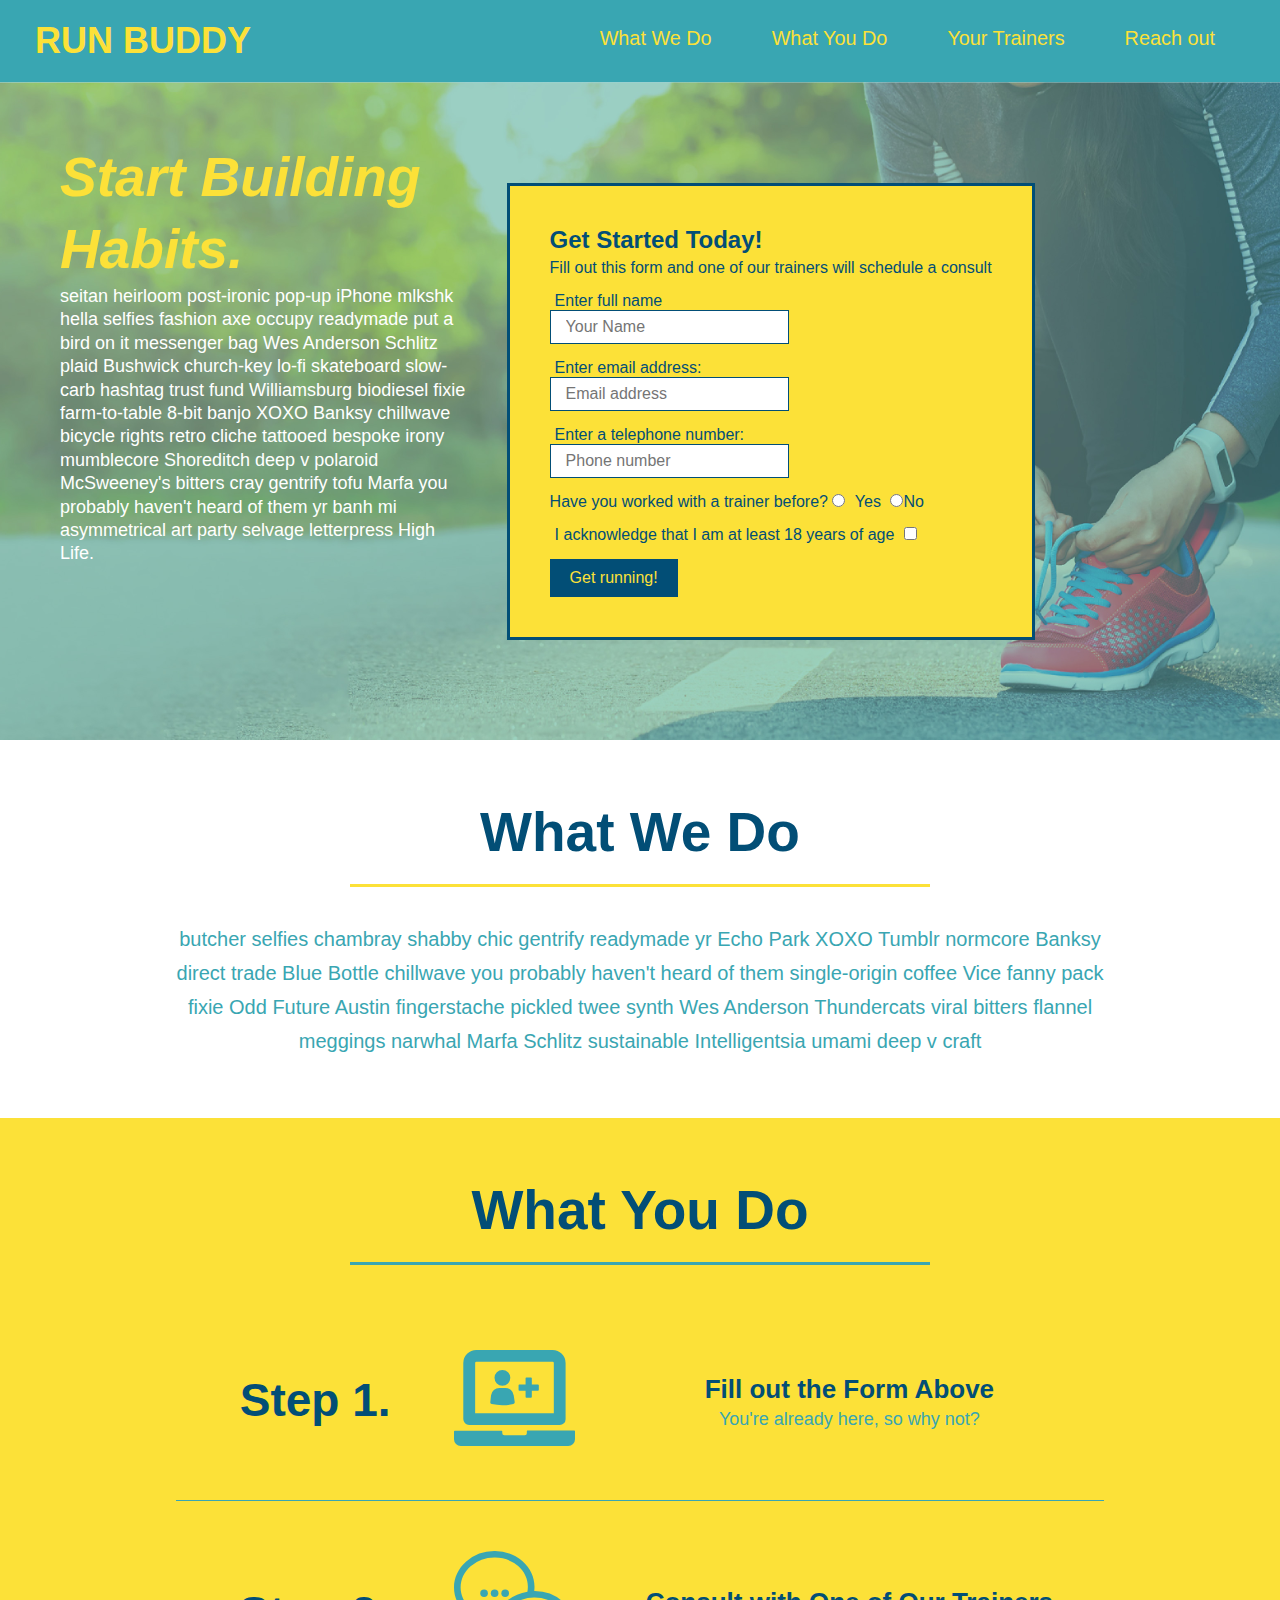
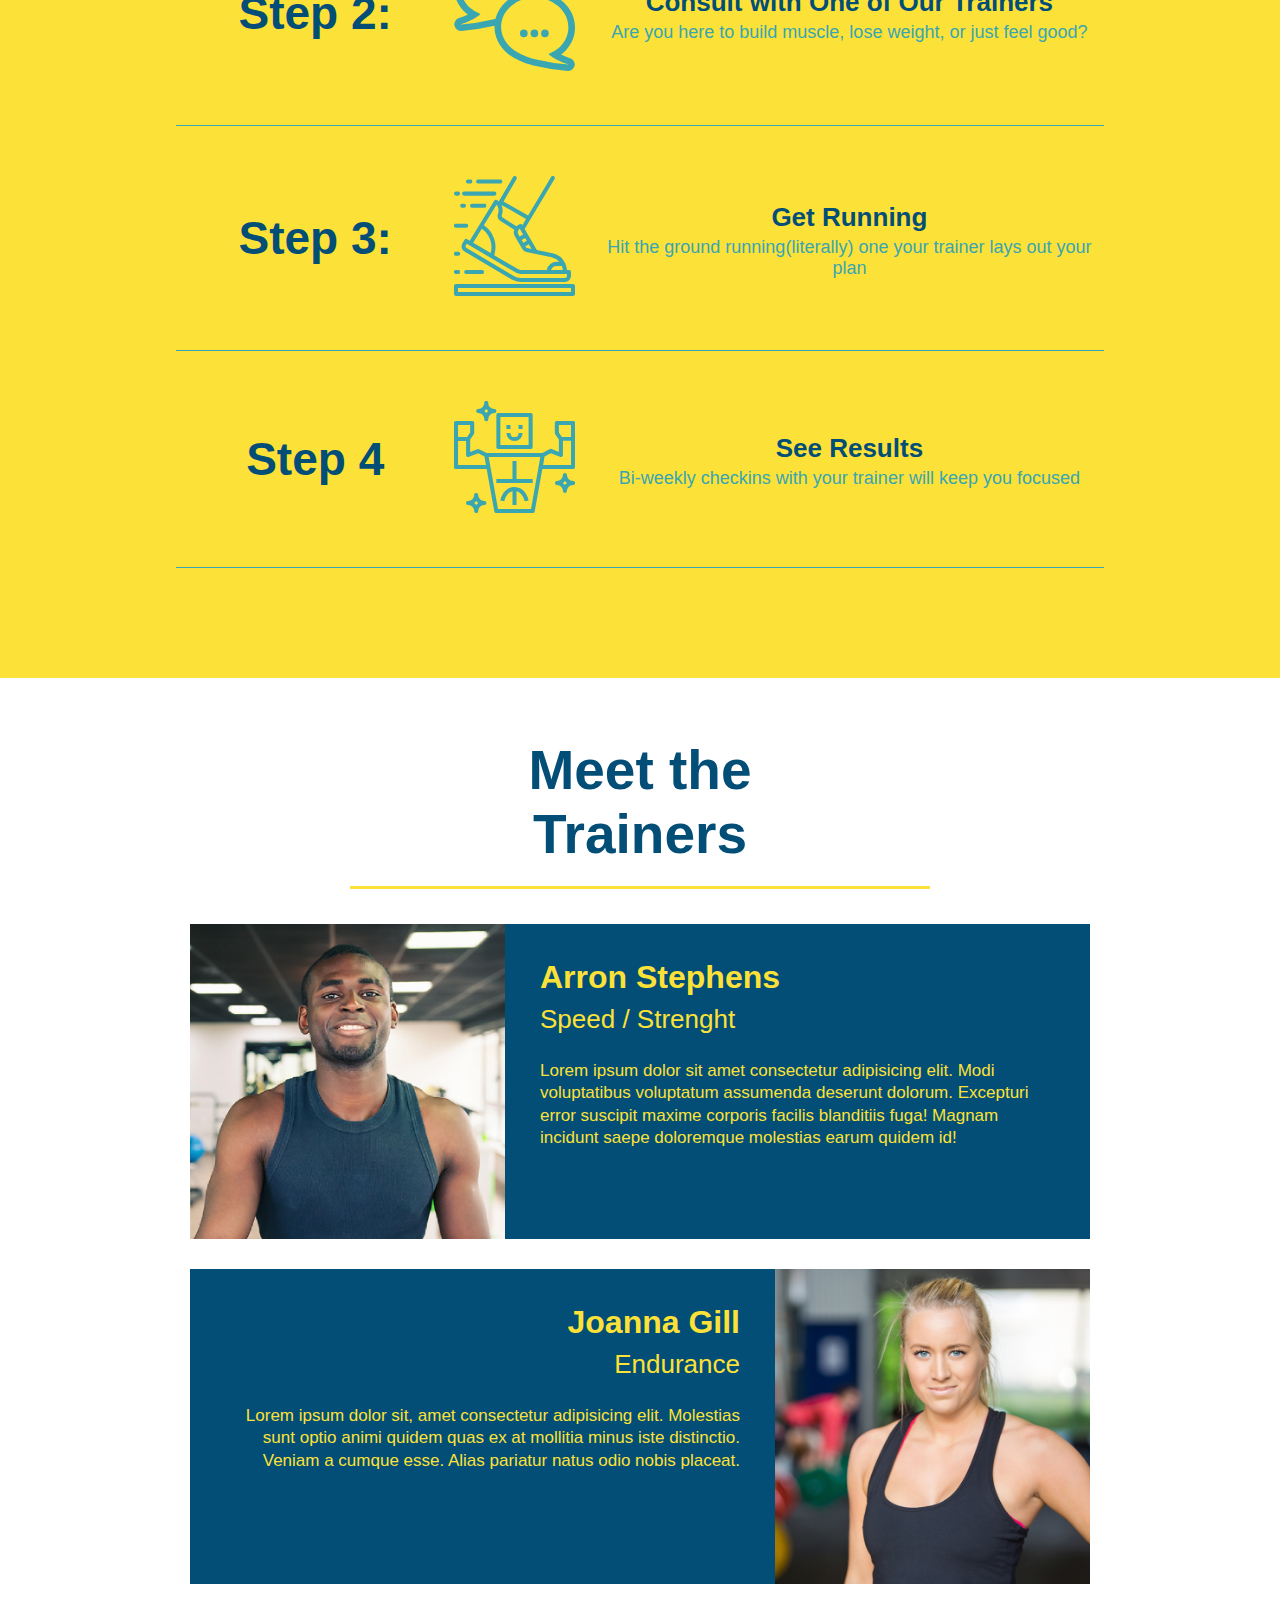
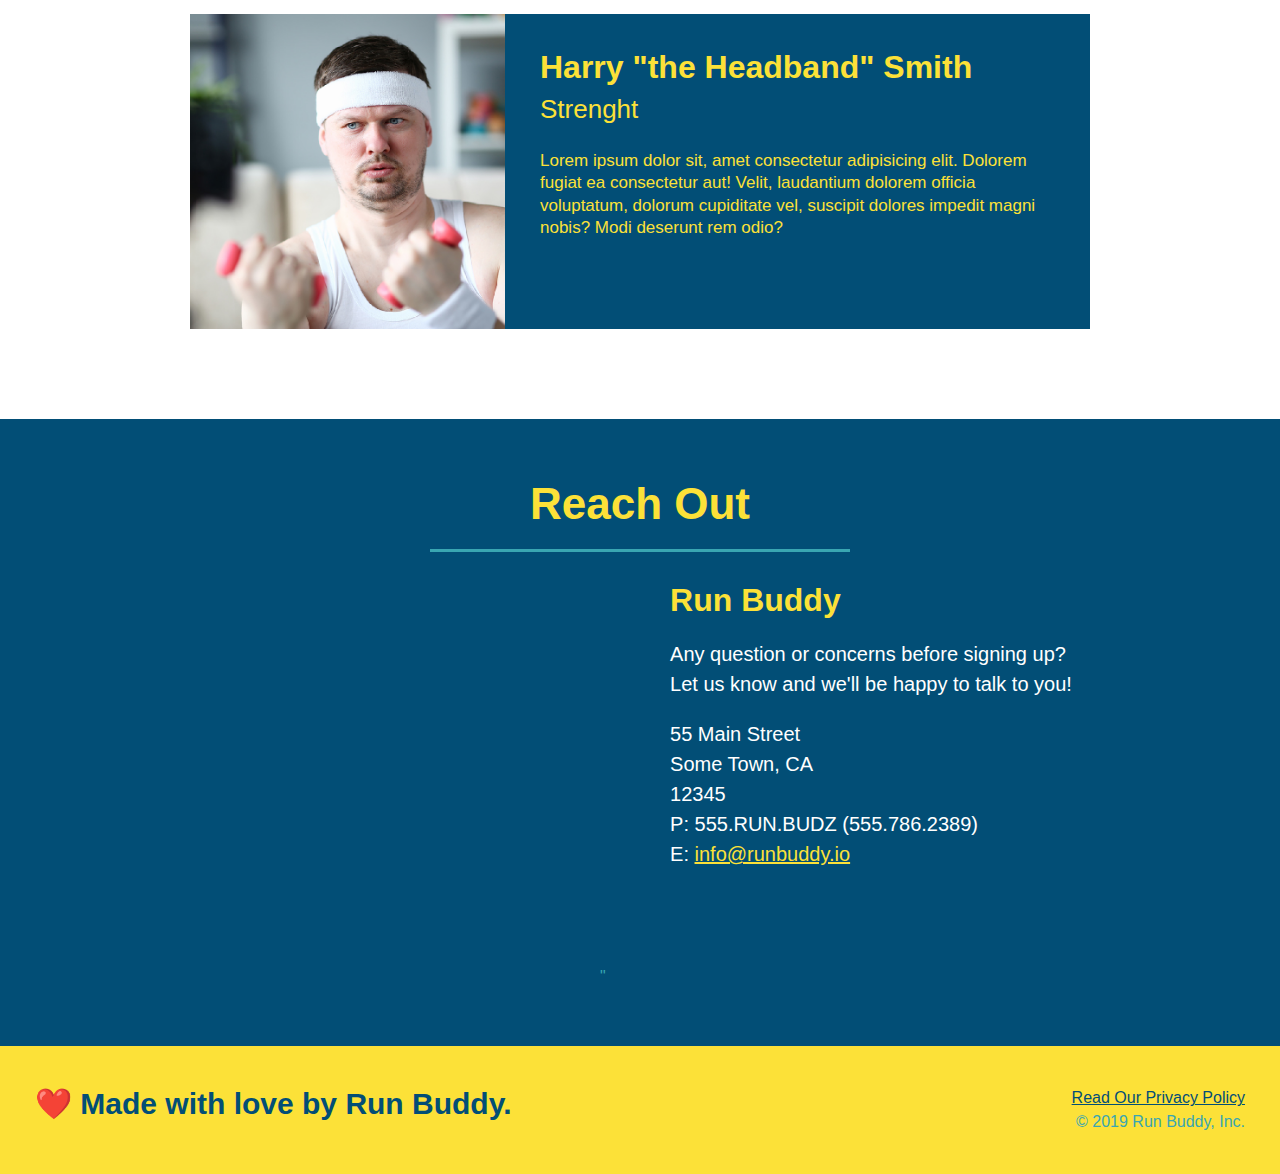
==== commit 5f91a7a5: "updated flexbox for steps" ====
--- a/index.html
+++ b/index.html
@@ -107,7 +107,7 @@
     </div>
 
     <div class ="step">
-        <h3>Step 2:<h3>
+        <h3>Step 2:</h3>
         <div class="step-info">
           <div class="step-img">
            <img src= "./assets/images/step-2.svg" alt=""/>
--- a/assets/css/style.css
+++ b/assets/css/style.css
@@ -38,8 +38,8 @@
   font-weight: lighter;
   font-size: 1.55vw;
 }
-h3 {
-}
+/*h3 {
+}*/
 /*Apples styles to entire HTML*/
 * {
   margin: 0;
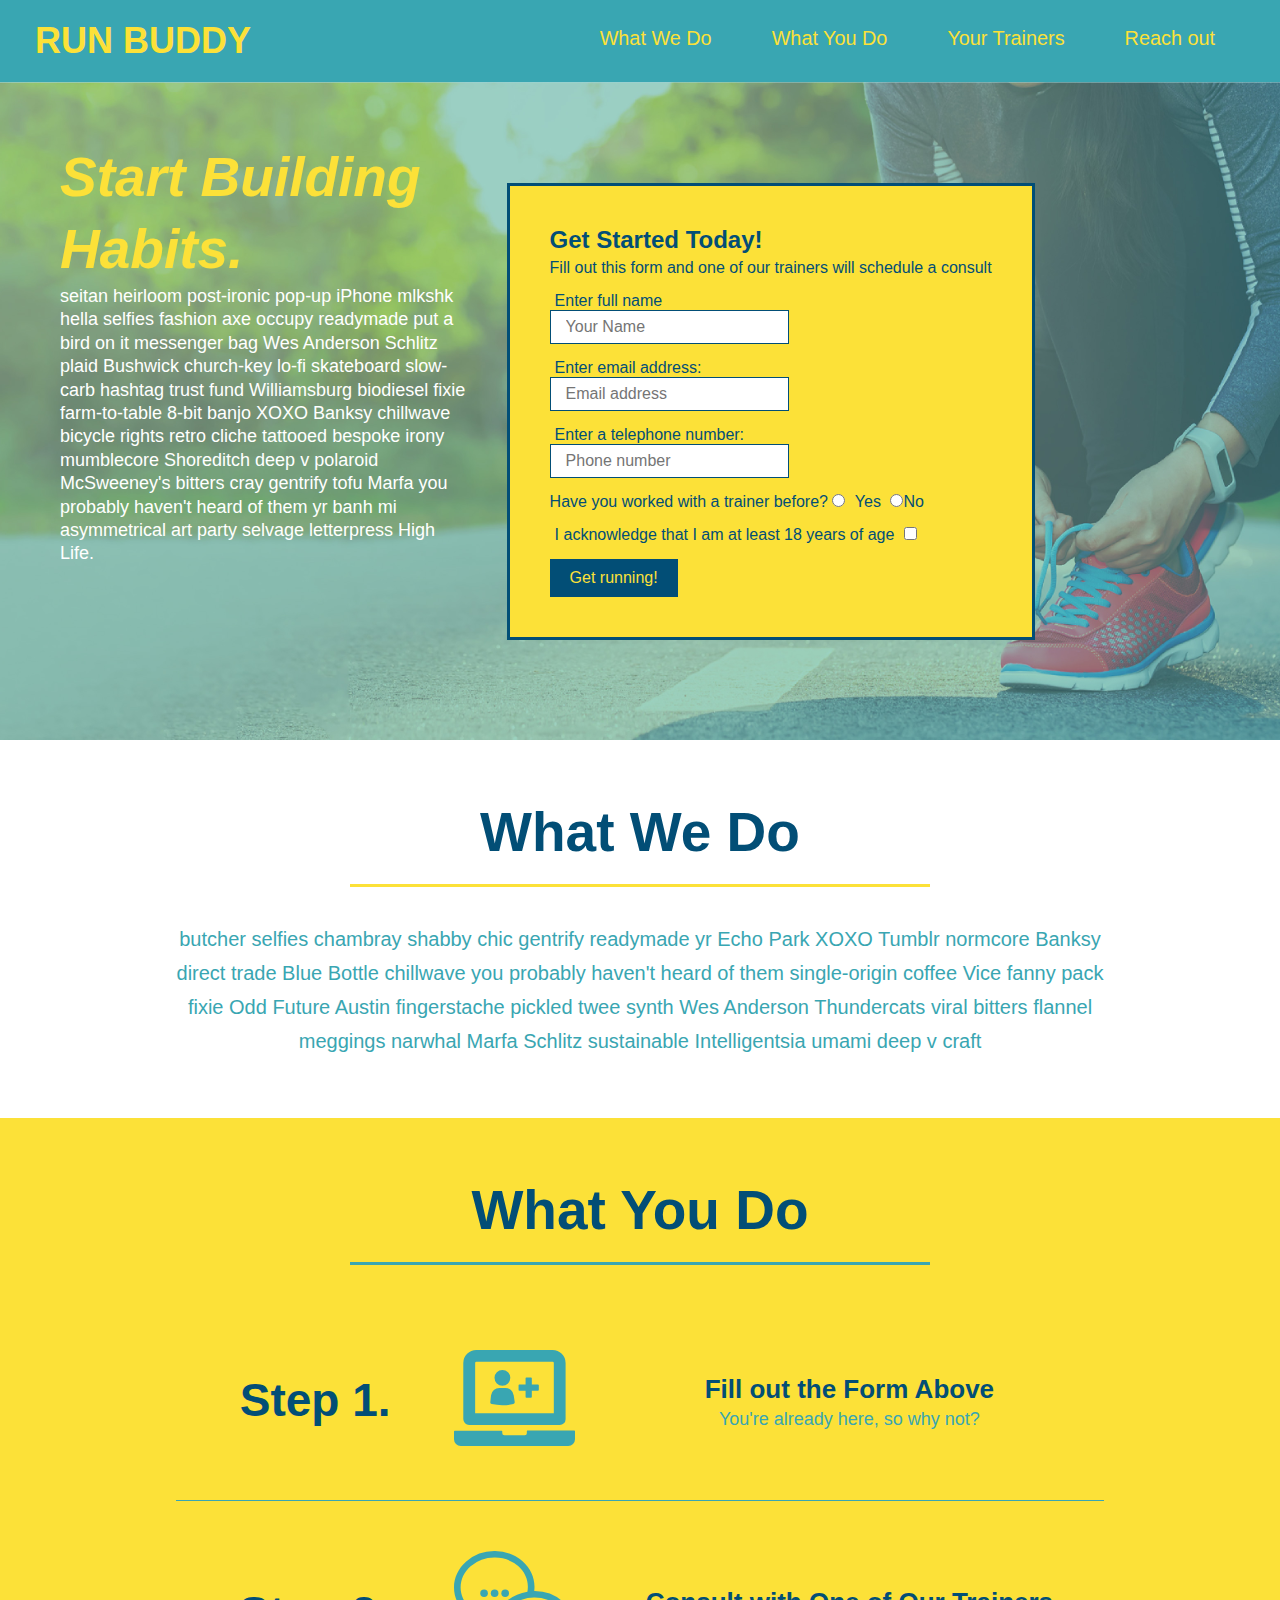
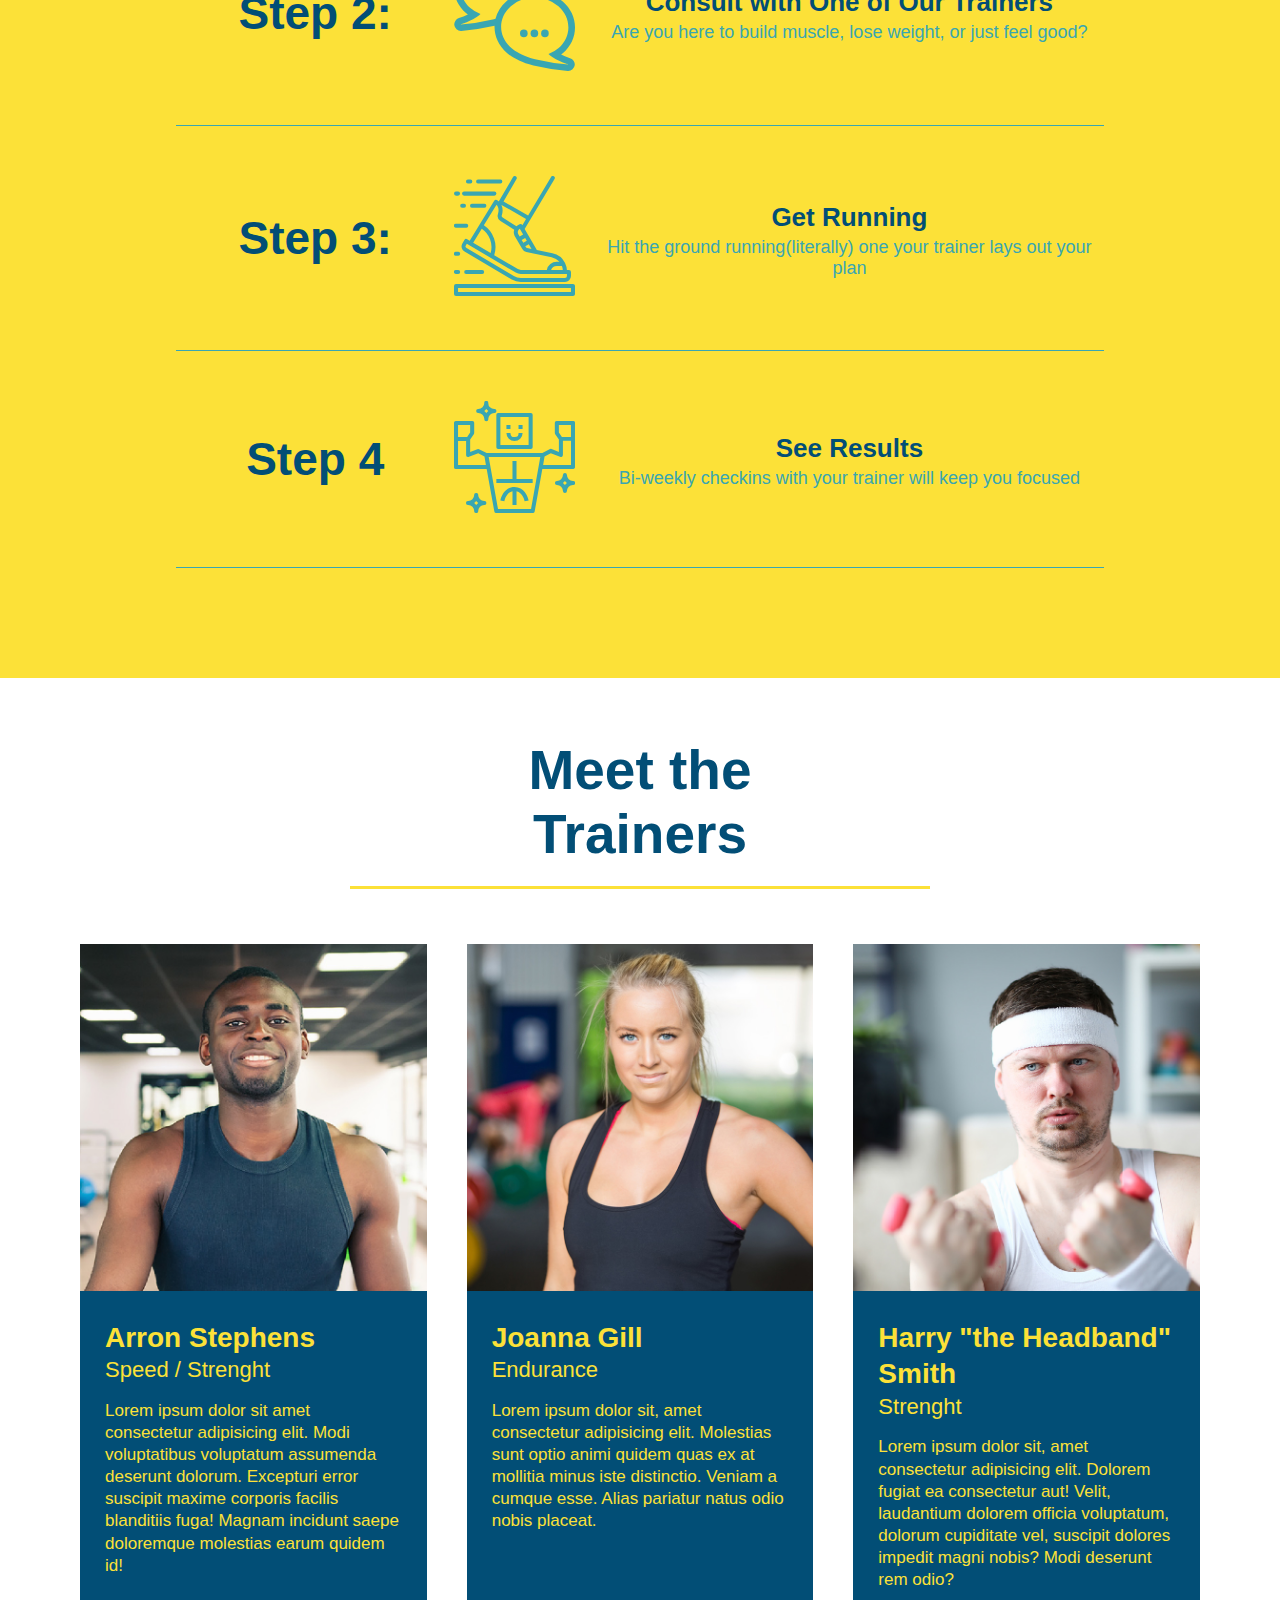
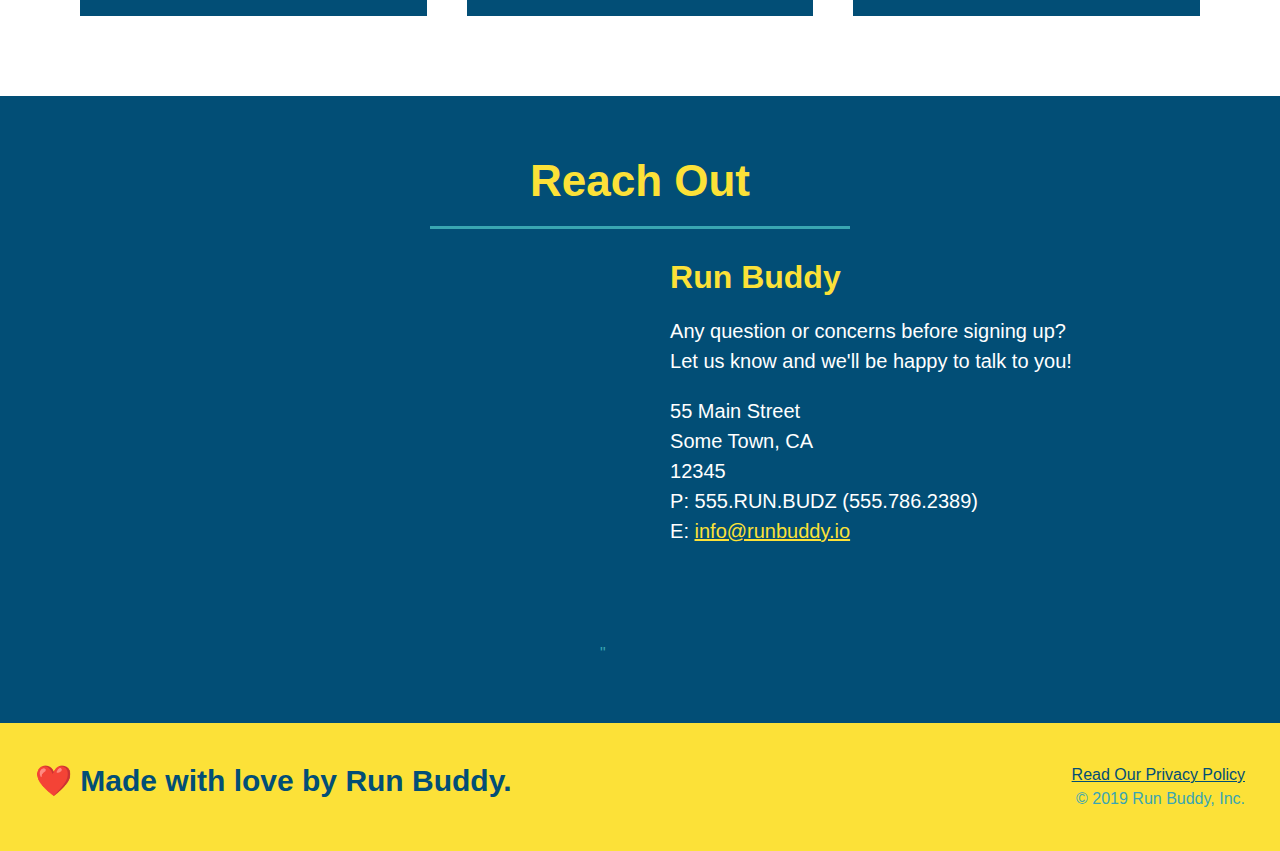
==== commit a0fd4e23: "add flexbox to trainers" ====
--- a/index.html
+++ b/index.html
@@ -148,17 +148,18 @@
   
 
 <!--meet the trainers-->
-<section id="your-trainers"class="trainers">
+<section id="your-trainers">
     <div class="flex-row">
     <h2 class="section-title primary-border">
         Meet the Trainers
     </h2>
     </div>
+    <div class="trainers">
     <article class="trainer">
         <img src="./assets/images/trainer-1.jpg" alt="Aaron Stephens in his workout clothes, ready to pump iron" />
-        <div class="trainer-bio text-left">
-            <h3>Arron Stephens</h3>
-            <h4> Speed / Strenght</h4>
+        <div class="trainer-bio">
+            <h3 class="trainer-name">Arron Stephens</h3>
+            <h4 class="trainer-role"> Speed / Strenght</h4>
             <p>
                 Lorem ipsum dolor sit amet consectetur adipisicing elit. Modi voluptatibus voluptatum assumenda deserunt dolorum. Excepturi error suscipit maxime corporis facilis blanditiis fuga! Magnam incidunt saepe doloremque molestias earum quidem id!
             </p>
@@ -166,23 +167,25 @@
     </article>
    <!--Second trainer-->
     <article class="trainer">
-        <div class="trainer-bio text-right">
-            <h3>Joanna Gill</h3>
-            <h4>Endurance</h4>
+        <img src="./assets/images/trainer-2.jpg" alt="Joanna Gill cooling off after workout" />
+        <div class="trainer-bio">
+            <h3 class="trainer-name">Joanna Gill</h3>
+            <h4 class="trainer-role">Endurance</h4>
             <p>Lorem ipsum dolor sit, amet consectetur adipisicing elit. Molestias sunt optio animi quidem quas ex at mollitia minus iste distinctio. Veniam a cumque esse. Alias pariatur natus odio nobis placeat.
           </p>
         </div>
-        <img src="./assets/images/trainer-2.jpg" alt="Joanna Gill cooling off after workout" />
+       
     </article>
     <!--Third Trainer-->
     <article class="trainer">
         <img src="assets/images/trainer-3.jpg" alt="Harry Smith wearing headband and lifting comically small pink weights" />
-        <div class="trainer-bio text-left">
-            <h3> Harry "the Headband" Smith</h3>
-            <h4>Strenght</h4>
+        <div class="trainer-bio">
+            <h3 class="trainer-name"> Harry "the Headband" Smith</h3>
+            <h4 class="trainer-role">Strenght</h4>
             <p>Lorem ipsum dolor sit, amet consectetur adipisicing elit. Dolorem fugiat ea consectetur aut! Velit, laudantium dolorem officia voluptatum, dolorum cupiditate vel, suscipit dolores impedit magni nobis? Modi deserunt rem odio?</p>
         </div>
     </article>
+   </div> 
 </section>
 
 <!--Reach-Out/ Map section-->
--- a/assets/css/style.css
+++ b/assets/css/style.css
@@ -225,28 +225,32 @@
 }
 
 
-
+/* Trainers section */
 .trainers {
-  text-align: center;
+  /* text-align: center; */
+width: 100%;
+margin: 0 auto;
+display: flex;
+flex-wrap: wrap;
+justify-content: space-around;
 }
 
 .trainer {
-  width: 900px;
-  margin: 0 auto 30px auto;
+  flex: 1;
+  margin: 20px;
   background-color: #024e76;
   color: #fce138;
-  overflow: auto;
+  
 }
 
 .trainer img {
-  width: 35%;
-  float: left;
+  width: 100%;
+ 
 }
 
 .trainer-bio {
-  padding: 35px;
-  float: left;
-  width: 65%;
+  padding: 25px;
+  line-height: 1.3;
 }
 
 .text-left {
@@ -258,19 +262,19 @@
 }
 
 .trainer-bio h3 {
-  font-size: 32px;
-  margin-bottom: 8px;
+  font-size: 28px;
+
 }
 
 .trainer-bio h4 {
   font-weight: lighter;
-  font-size: 26px;
-  margin-bottom: 25px;
+  font-size: 22px;
+  margin-bottom: 15px;
 }
 
 .trainer-bio p {
   font-size: 17px;
-  line-height: 1.3;
+  
 }
 /*End Trainer Section*/
 
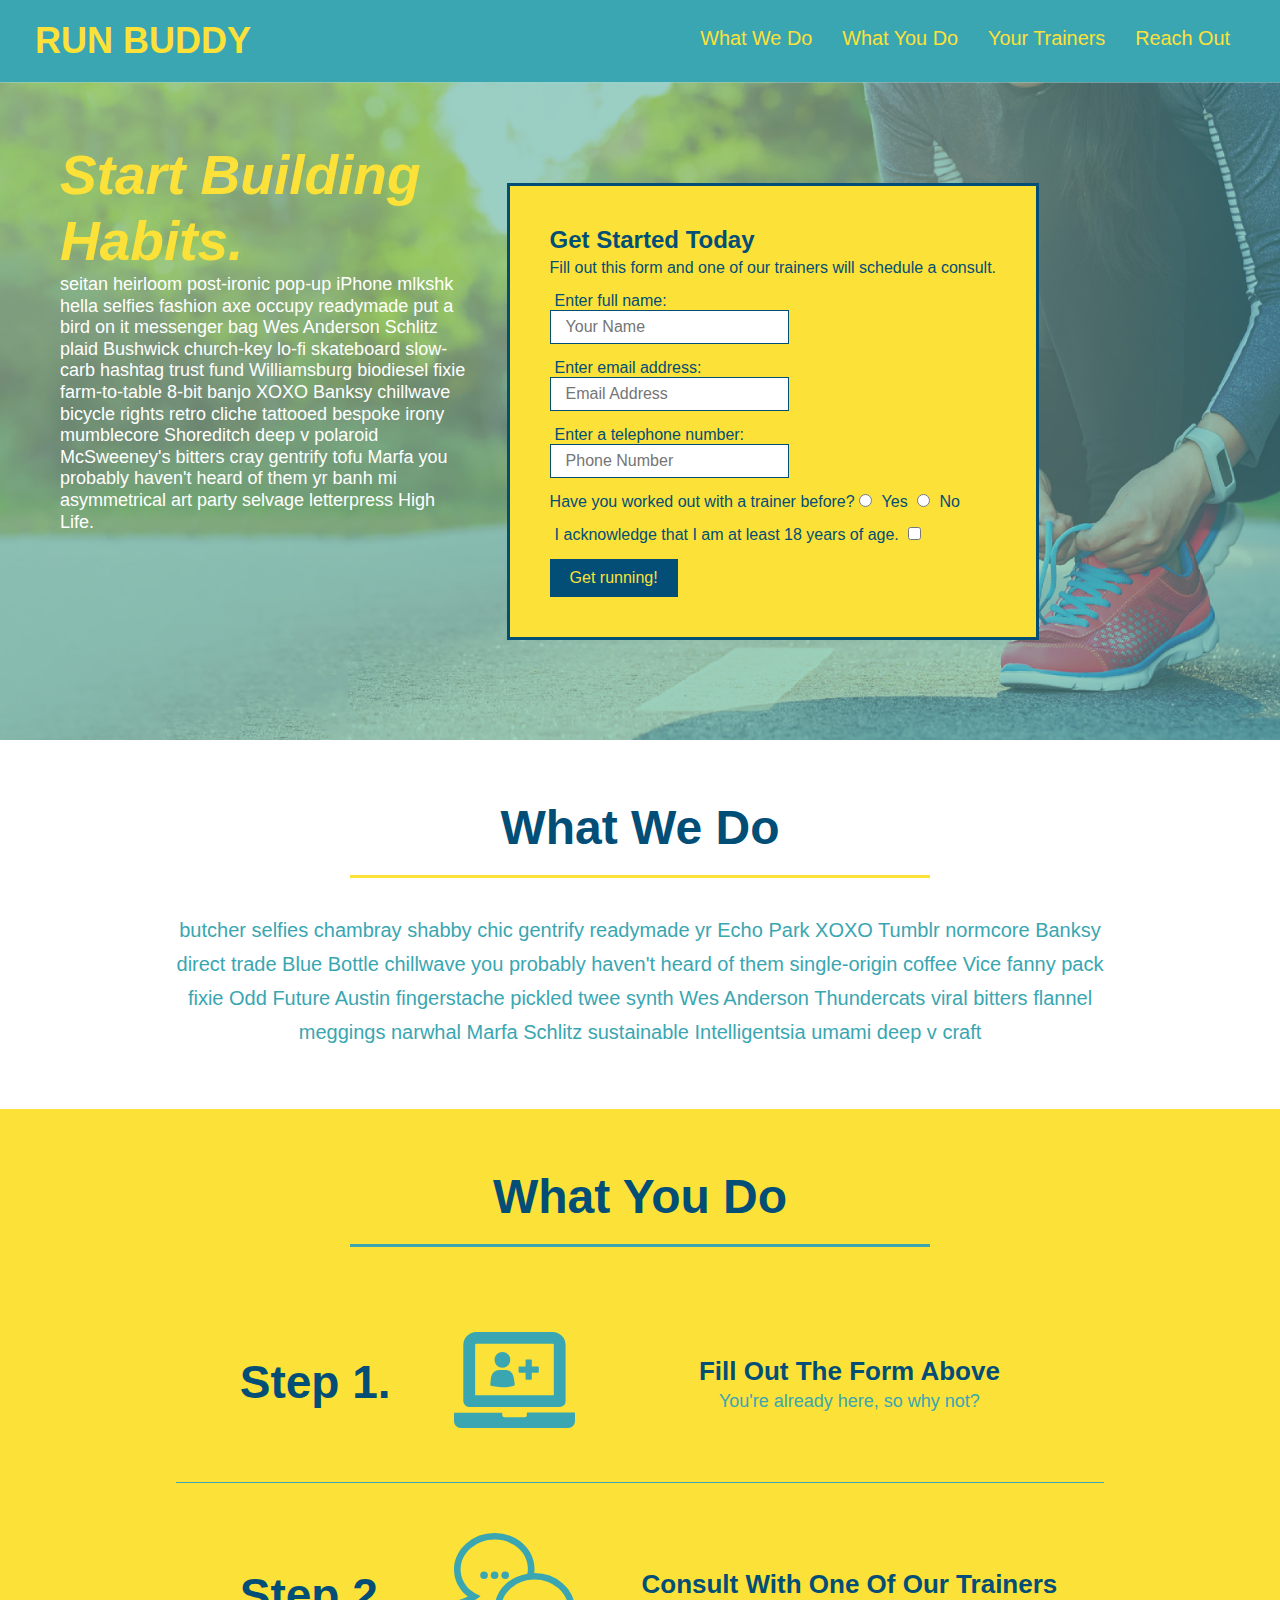
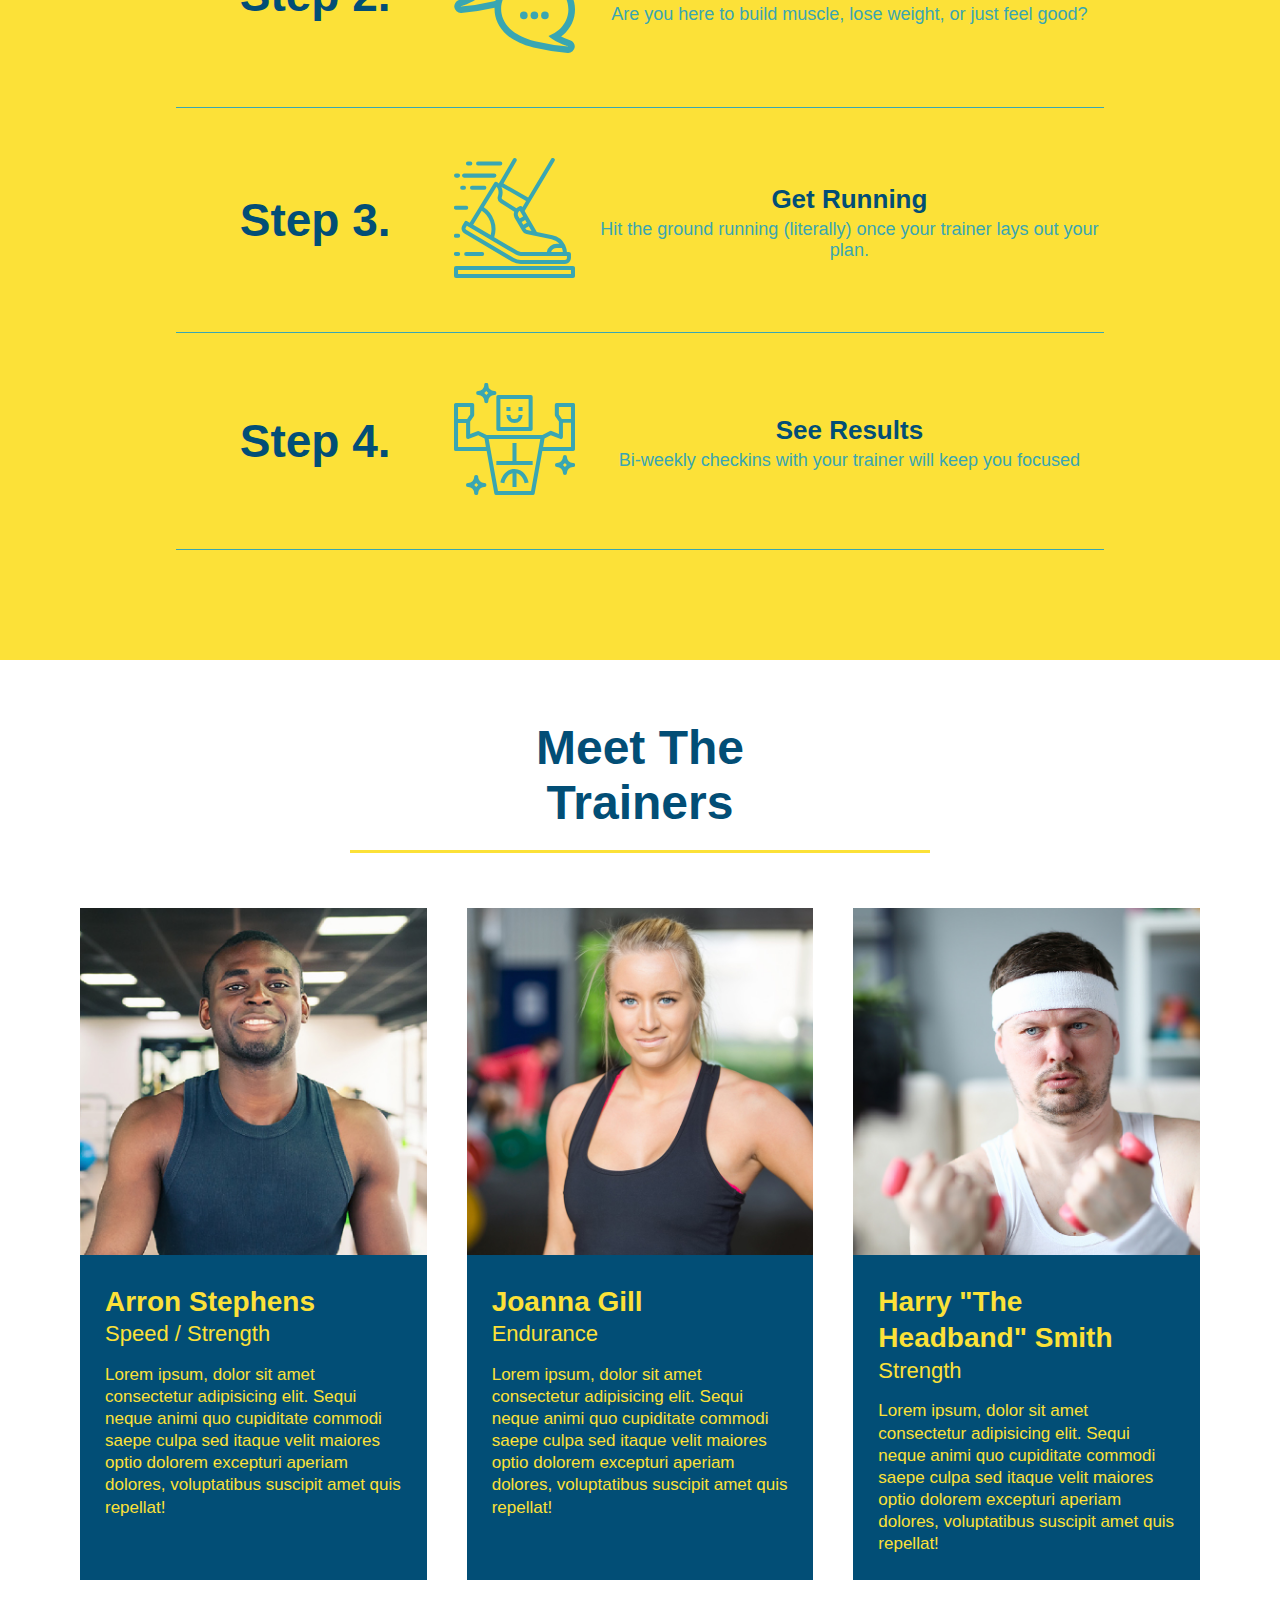
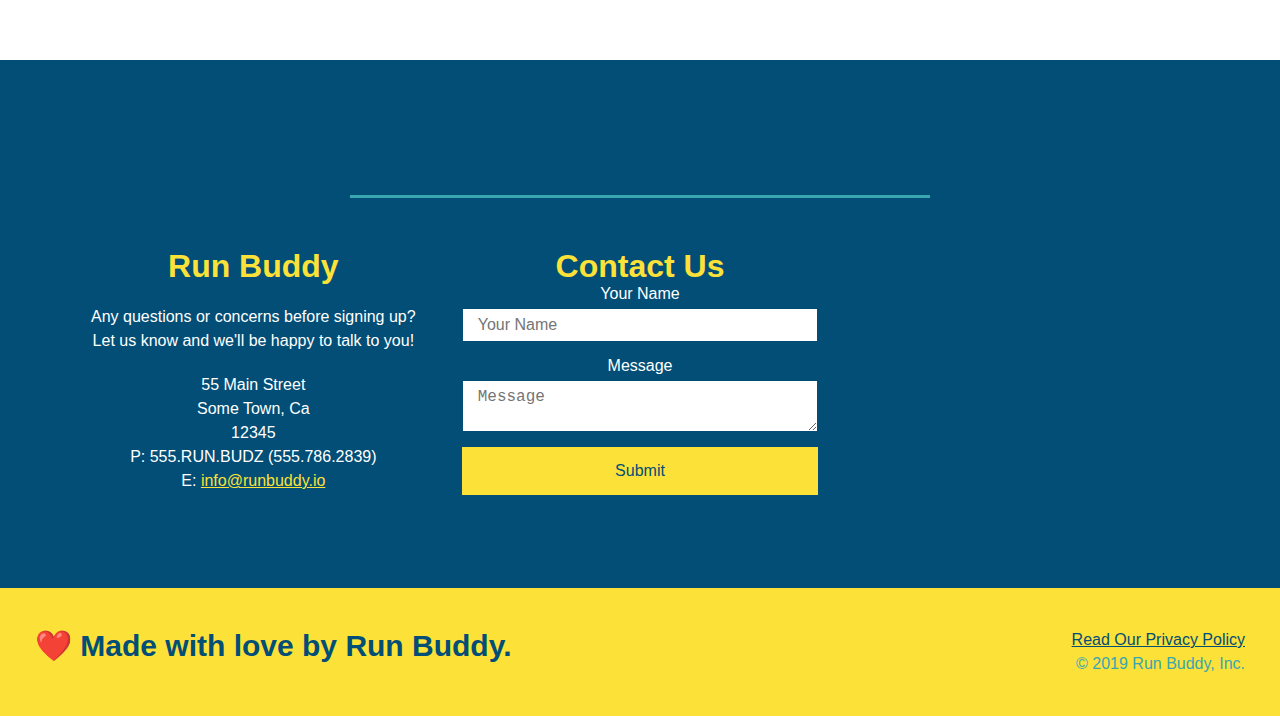
==== commit 8ce20157: "added media queries" ====
--- a/index.html
+++ b/index.html
@@ -1,38 +1,39 @@
 <!DOCTYPE html>
 <html lang="en">
-    <head>
-        <meta charset="UTF-8"/>
-        <title>Running Buddys</title>
-        <link rel="stylesheet" href="./assets/css/style.css" />
-</head>
-<body>
- <!--navagation-->
-   <header>
-    <h1>
-      <a href="/">RUN BUDDY</a>
-    </h1>
-    <nav>
+  <head>
+    <meta charset="UTF-8" name="viewport" content="width=device-width, initial-scale=1.0" />
+    <link rel="stylesheet" href="./assets/css/style.css">
+    <title>Run Buddy</title>
+  </head>
+  <body>
+    <!-- navigation tags - block level element -->
+    <header>
+      <h1>
+        <a href="/">RUN BUDDY</a>
+      </h1>
+      <nav>
         <ul>
-            <li>
-                <a href="#what-we-do">What We Do</a>
-            </li>
-            <li>
-                <a href="#what-you-do">What You Do</a>
-            </li>
-            <li>
-                <a href="#your-trainers">Your Trainers</a>
-            </li>
-            <li>
-                <a href="#reach-out">Reach out</a>
-            </li>    
+          <li>
+            <a href="#what-we-do">What We Do</a>
+          </li>
+          <li>
+            <a href="#what-you-do">What You Do</a>
+          </li>
+          <li>
+            <a href="#your-trainers">Your Trainers</a>
+          </li>
+          <li>
+            <a href="#reach-out">Reach Out</a>
+          </li>
+          
         </ul>
-    </nav>
-   </header>  
-<!--end of Nav--> 
-
-<!--Jumbotron/hero-->  
-<section class="hero">
-    <div class="hero-cta">
+      </nav>
+    </header>
+    <!-- end navigation -->
+
+    <!-- hero/jumbotron -->
+    <section class="hero">
+      <div class="hero-cta">
         <h2>Start Building Habits.</h2>
         <p>
           seitan heirloom post-ironic pop-up iPhone mlkshk hella selfies fashion axe occupy readymade put a bird on it
@@ -44,180 +45,204 @@
       </div>
 
       <div class="hero-form">
-        <h3>Get Started Today!</h3>
-        <p>Fill out this form and one of our trainers will schedule a consult</p>
-    <form>
-        <label for="name">Enter full name</label>
-        <input type="text" placeholder="Your Name" name="name" id="name" class="form-input" />
-        <label for="email">Enter email address:</label>
-        <input type="email" placeholder="Email address" name="email" id="email" class="form-input" />
-        <label for="phone">Enter a telephone number:</label>
-        <input type="tel" placeholder="Phone number" name="phone" id="phone" class="form-input" />
-    <p>
-        Have you worked with a trainer before?
-        <input type="radio" name="trainer-confirm" id="trainer-yes" />
-        <label for="trainer-yes">Yes</label>
-        <input type="radio" name="trainer-confirm" id="trainer-no"
-        <label for="trainer-no">No</label>
-    </p>
-    <p>
-        <Label for="checkbox">I acknowledge that I am at least 18 years of age</Label>
-        <input type="checkbox" name="age-confirm" id="checkbox" />
-    </p>
-    <button type="reset";>
-        Get running!
-    </button>    
-    </form>
-    </div>
-   
-</section>
-<!--end Hero/Jtron-->
-    
-<!--what we do section-->
-  <section id="what-we-do" class="intro">
-   <div class="flex-row">
-    <h2 class="section-title primary-border"> What We Do </h2>
-  </div>  
-  <div class="flex-row">
-  <p>
-    butcher selfies chambray shabby chic gentrify readymade yr Echo Park XOXO Tumblr normcore Banksy direct trade Blue Bottle chillwave you probably haven't heard of them single-origin coffee Vice fanny pack fixie Odd Future Austin fingerstache pickled twee synth Wes Anderson Thundercats viral bitters flannel meggings narwhal Marfa Schlitz sustainable Intelligentsia umami deep v craft 
-   </p>
-   </div>
-</section>
-
-<!--"what you do"section-->
-<section id="what-you-do" class="steps">
-    <div class="flex-row">
+        <h3>Get Started Today</h3>
+        <p>Fill out this form and one of our trainers will schedule a consult.</p>
+        <form>
+          <label for="name">Enter full name:</label>
+          <input type="text" placeholder="Your Name" id="name" name="name" class="form-input" />
+          <label for="email">Enter email address:</label>
+          <input type="email" placeholder="Email Address" id="email" name="email" class="form-input" />
+          <label for="phone">Enter a telephone number:</label>
+          <input type="tel" placeholder="Phone Number" name="phone" id="phone" class="form-input" />
+          <p>
+            Have you worked out with a trainer before? 
+            <input type="radio" name="trainer-confirm" id="trainer-yes" />
+            <label for="trainer-yes">Yes</label>
+            <input type="radio" name="trainer-confirm" id="trainer-no"/>
+            <label for="trainer-no">No</label>
+          </p>
+          <p>
+            <label for="checkbox">
+              I acknowledge that I am at least 18 years of age.
+            </label>
+            <input type="checkbox" name="checkpoint1" id="checkbox" />
+          </p>
+          <button type="submit">
+            Get running!
+          </button>
+        </form>
+      </div>
+    </section>
+    <!-- end header -->
+
+    <!-- "what we do" start - <section> -->
+    <section id="what-we-do" class="intro">
+      <div class="flex-row">
+        <h2 class="section-title primary-border">
+          What We Do
+        </h2>
+      </div>
+      <div class="flex-row">
+        <p>
+          butcher selfies chambray shabby chic gentrify readymade yr Echo Park XOXO Tumblr normcore Banksy direct trade  Blue Bottle chillwave you probably haven't heard of them single-origin coffee Vice fanny pack fixie Odd Future Austin fingerstache pickled twee synth Wes Anderson Thundercats viral bitters flannel meggings narwhal Marfa Schlitz sustainable Intelligentsia umami deep v craft
+        </p>
+      </div>
+    </section>
+    <!-- end "what we do" -->
+
+    <!-- "what you do" start -->
+    <section id="what-you-do" class="steps">
+      <div class="flex-row">
         <h2 class="section-title secondary-border">
-            What You Do
-         </h2>
-    </div>
-    <div class="step">
-        <h3>Step 1.
-        </h3>
+          What You Do
+        </h2> 
+      </div>
+      <div class="step">
+        <h3>Step 1.</h3>
         <div class="step-info">
           <div class="step-img">
             <img src="./assets/images/step-1.svg" alt="" />
           </div>
           <div class="step-text">
-           <h4> Fill out the Form Above</h4>
-           <p>You're already here, so why not?</p>
-          </div>
-       </div>
-    </div>
-
-    <div class ="step">
-        <h3>Step 2:</h3>
-        <div class="step-info">
-          <div class="step-img">
-           <img src= "./assets/images/step-2.svg" alt=""/>
-          </div> 
-          <div class="step-text">
-            <h4>Consult with One of Our Trainers</h4>
-             <p>Are you here to build muscle, lose weight, or just feel good?</p>
-           </div>  
-        </div>
-    </div>
-    
-    <div class="step">
-        <h3>Step 3:</h3>
-        <div class="step-info">
-            <div class="step-img">
-             <img src="./assets/images/step-3.svg" alt="" />
-            </div>   
-            <div class="step-text">
-            <h4> Get Running</h4>
-        <p>Hit the ground running(literally) one your trainer lays out your plan</p>
-            </div>
-        </div>
-    </div>
-
-    <div class= "step">
-        <h3>Step 4</h3>
-        <div class="step-info">
-            <div class="step-img">
-             <img src="./assets/images/step-4.svg" alt=""/>
-            </div>   
-            <div class="step-text">
-             <h4> See Results</h4>
-             <p>Bi-weekly checkins with your trainer will keep you focused</p>
-            </div>
-      </div>
-    </div>
-</section>
-  
-
-<!--meet the trainers-->
-<section id="your-trainers">
-    <div class="flex-row">
-    <h2 class="section-title primary-border">
-        Meet the Trainers
-    </h2>
-    </div>
-    <div class="trainers">
-    <article class="trainer">
-        <img src="./assets/images/trainer-1.jpg" alt="Aaron Stephens in his workout clothes, ready to pump iron" />
-        <div class="trainer-bio">
+            <h4>Fill Out The Form Above</h4>
+            <p>You're already here, so why not?</p>
+          </div>
+        </div>
+      </div>
+      <div class="step">
+        <h3>Step 2.</h3>
+        <div class="step-info">
+          <div class="step-img">
+            <img src="./assets/images/step-2.svg" alt="" />
+          </div>
+          <div class="step-text">
+            <h4>Consult With One Of Our Trainers</h4>
+            <p>Are you here to build muscle, lose weight, or just feel good?</p>
+          </div>
+        </div>
+      </div>
+      <div class="step">
+        <h3>Step 3.</h3>
+        <div class="step-info">
+          <div class="step-img">
+            <img src="./assets/images/step-3.svg" alt="" />
+          </div>
+          <div class="step-text">
+            <h4>Get Running</h4>
+            <p>Hit the ground running (literally) once your trainer lays out your plan.</p>
+          </div>
+        </div>
+      </div>
+      <div class="step">
+        <h3>Step 4.</h3>
+        <div class="step-info">
+          <div class="step-img">
+            <img src="./assets/images/step-4.svg" alt="" />
+          </div>
+          <div class="step-text">
+            <h4>See Results</h4>
+            <p>Bi-weekly checkins with your trainer will keep you focused</p>
+          </div>
+        </div>
+      </div>
+    </section>
+    <!-- "what you do" end -->
+
+    <!-- "meet the trainers" start -->
+    <section id="your-trainers">
+      <div class="flex-row">
+        <h2 class="section-title primary-border">
+          Meet The Trainers
+        </h2>
+      </div>
+
+      <div class="trainers">
+        <article class="trainer">
+          <img src="./assets/images/trainer-1.jpg" alt="Arron Stephens in his workout clothes, ready to pump iron" />
+          <div class="trainer-bio">
             <h3 class="trainer-name">Arron Stephens</h3>
-            <h4 class="trainer-role"> Speed / Strenght</h4>
-            <p>
-                Lorem ipsum dolor sit amet consectetur adipisicing elit. Modi voluptatibus voluptatum assumenda deserunt dolorum. Excepturi error suscipit maxime corporis facilis blanditiis fuga! Magnam incidunt saepe doloremque molestias earum quidem id!
-            </p>
-        </div>
-    </article>
-   <!--Second trainer-->
-    <article class="trainer">
-        <img src="./assets/images/trainer-2.jpg" alt="Joanna Gill cooling off after workout" />
-        <div class="trainer-bio">
+            <h4 class="trainer-role">Speed / Strength</h4>
+            <p>Lorem ipsum, dolor sit amet consectetur adipisicing elit. Sequi neque animi quo cupiditate commodi saepe culpa sed itaque velit maiores optio dolorem excepturi aperiam dolores, voluptatibus suscipit amet quis repellat!</p>
+          </div>
+        </article>
+
+        <article class="trainer">
+          <img src="./assets/images/trainer-2.jpg" alt="Joanna Gill cooling off after a work out" />
+          <div class="trainer-bio">
             <h3 class="trainer-name">Joanna Gill</h3>
             <h4 class="trainer-role">Endurance</h4>
-            <p>Lorem ipsum dolor sit, amet consectetur adipisicing elit. Molestias sunt optio animi quidem quas ex at mollitia minus iste distinctio. Veniam a cumque esse. Alias pariatur natus odio nobis placeat.
+            <p>Lorem ipsum, dolor sit amet consectetur adipisicing elit. Sequi neque animi quo cupiditate commodi saepe culpa sed itaque velit maiores optio dolorem excepturi aperiam dolores, voluptatibus suscipit amet quis repellat!</p>
+            </div>
+          </article>
+
+        <article class="trainer">
+          <img src="./assets/images/trainer-3.jpg" alt="Harry Smith wearing a headband and lifting comically small pink weights" />
+          <div class="trainer-bio">
+            <h3 class="trainer-name">Harry "The Headband" Smith</h3>
+            <h4 class="trainer-role">Strength</h4>
+            <p>Lorem ipsum, dolor sit amet consectetur adipisicing elit. Sequi neque animi quo cupiditate commodi saepe culpa sed itaque velit maiores optio dolorem excepturi aperiam dolores, voluptatibus suscipit amet quis repellat!</p>
+          </div>
+        </article>
+      </div>
+    </section>
+    <!-- "meet the trainers" end -->
+
+    <!-- "reach out" start -->
+    <section id="reach-out" class="contact">
+      <div class="flex-row">
+        <h2 class="section-title secondary-border">
+          Reach Out
+        </h2>
+      </div>
+
+      <div class="contact-info">
+        <div>
+          <h3>Run Buddy</h3>
+          <p>
+            Any questions or concerns before signing up? 
+            <br/>
+            Let us know and we'll be happy to talk to you!
           </p>
-        </div>
-       
-    </article>
-    <!--Third Trainer-->
-    <article class="trainer">
-        <img src="assets/images/trainer-3.jpg" alt="Harry Smith wearing headband and lifting comically small pink weights" />
-        <div class="trainer-bio">
-            <h3 class="trainer-name"> Harry "the Headband" Smith</h3>
-            <h4 class="trainer-role">Strenght</h4>
-            <p>Lorem ipsum dolor sit, amet consectetur adipisicing elit. Dolorem fugiat ea consectetur aut! Velit, laudantium dolorem officia voluptatum, dolorum cupiditate vel, suscipit dolores impedit magni nobis? Modi deserunt rem odio?</p>
-        </div>
-    </article>
-   </div> 
-</section>
-
-<!--Reach-Out/ Map section-->
-<section id="reach-out">
-    <h2 class="reachoutstyle">Reach Out</h2>
-    <div class="contact-info">
-        <iframe iframe src="https://www.google.com/maps/embed?pb=!1m18!1m12!1m3!1d3447.8684227175618!2d-97.82557808491894!3d30.2123026175784!2m3!1f0!2f0!3f0!3m2!1i1024!2i768!4f13.1!3m3!1m2!1s0x865b4b798b3aaa33%3A0x5c9b40aebd17e8b0!2s6805%20Stage%20Coach%20Trail%2C%20Austin%2C%20TX%2078745!5e0!3m2!1sen!2sus!4v1628196756648!5m2!1sen!2sus" width="400" height="400" style="border:0;" allowfullscreen="" loading="lazy">
-        </iframe>"
-             <div>
-                <h3>Run Buddy</h3>
-                <p>
-                     Any question or concerns before signing up?
-                     <br/>
-                    Let us know and we'll be happy to talk to you!
-                    </p>
-                     <address>
-                     55 Main Street <br/>
-                     Some Town, CA <br/>
-                    12345 <br/>
-                    P: 555.RUN.BUDZ (555.786.2389) <br/>
-                    E: <a href="mailto:info@runbuddy.io">info@runbuddy.io</a>
-                </address>
-             </div>
-    </div>
-</section>
-<footer>
-    <h2>❤️ Made with love by Run Buddy.</h2>
-    <div>
-        <a href="#">Read Our Privacy Policy</a><br />
+
+          <address>
+            55 Main Street <br/>
+            Some Town, Ca <br/>
+            12345<br/>
+            P: 555.RUN.BUDZ (555.786.2839)<br/>
+            E: <a href="mailto:info@runbuddy.io">info@runbuddy.io</a>
+          </address>
+          
+        </div>
+
+        <div class="contact-form">
+          <h3>Contact Us</h3>
+          <form>
+            <label for="contact-name">Your Name</label>
+            <input type="text" id="contact-name" placeholder="Your Name" />
+        
+            <label for="contact-message">Message</label>
+            <textarea id="contact-message" placeholder="Message"></textarea>
+        
+            <button type="submit">Submit</button>
+          </form>
+        </div>
+        
+        <iframe
+          src="https://www.google.com/maps/embed?pb=!1m14!1m12!1m3!1d12182.30520634488!2d-74.0652613!3d40.2407219!2m3!1f0!2f0!3f0!3m2!1i1024!2i768!4f13.1!5e0!3m2!1sen!2sus!4v1561060983193!5m2!1sen!2sus"
+          frameborder="0" style="border:0" allowfullscreen>
+        </iframe>
+      </div>
+    </section>
+    <!-- "reach out" end -->
+
+    <!-- footer -->
+    <footer>
+      <h2>❤️ Made with love by Run Buddy.</h2>
+      <div>
+        <a href="./privacy-policy.html">Read Our Privacy Policy</a><br/>
         &copy; 2019 Run Buddy, Inc.
-    </div>
-</footer>
-
-</body>
-</html>+      </div>
+    </footer>
+    <!-- footer end -->
+  </body>
+</html>
--- a/assets/css/style.css
+++ b/assets/css/style.css
@@ -34,7 +34,7 @@
   list-style: none;
 }
 header nav ul li a {
-  margin: 0 30px;
+  padding: 10px 15px;
   font-weight: lighter;
   font-size: 1.55vw;
 }
@@ -80,6 +80,7 @@
   display: flex;
   justify-content: flex-start;
   flex-wrap: nowrap;
+  align-items: flex-start;
 }
 
 .hero-form {
@@ -124,7 +125,7 @@
   /* margin: 3.5%; */
   color: #fff;
   font-size: 18px;
-  line-height: 1.3;
+  line-height: 1.2;
 }
 .hero-cta h2 {
   font-style: italic;
@@ -159,7 +160,7 @@
   display: flex;
 }
 .section-title {
-  font-size: 55px;
+  font-size: 48px;
   color: #024e76;
   margin-bottom: 35px;
   padding: 0 100px 20px 100px;
@@ -279,17 +280,21 @@
 /*End Trainer Section*/
 
 /*Reach Out Section*/
+.contact-info > * {
+  flex: 1;
+  margin: 15px;
+}
+.contact-info {
+  display: flex;
+  justify-content: space-between;
+  flex-wrap: wrap;
+}
 .contact-info iframe {
-  width: 400px;
-  height: 400px;
+ 
   margin-top: 30px;
 }
 .contact-info div {
-  width: 410px;
-  display: inline-block;
-  vertical-align: top;
-  text-align: left;
-  margin: 30px 0 0 60px;
+  
   color: white;
 }
 .contact-info h3 {
@@ -300,8 +305,27 @@
 .contact-info address {
   margin: 20px 0;
   line-height: 1.5;
-  font-size: 20px;
+  font-size: 16px;
   font-style: normal;
+}
+
+.contact-form input, .contact-form textarea {
+  border: 1px solid #024e76;
+  display:block;
+  padding: 7px 15px;
+  font-size: 16px;
+  color: #024e76;
+  width: 100%;
+  margin-bottom: 15px;  margin-top: 5px;
+}
+.contact-form button{
+  width: 100%;
+  border: none; 
+  background: #fce138;
+  color: #024e76;
+  text-align: center;
+  padding: 15px 0;
+  font-size: 16px;
 }
 .contact-info a {
   color: #fce138;
@@ -324,3 +348,17 @@
 }
 
 /*End Reach Out Section*/
+
+/* Media Query for SMALLER DESKTOP SCREENS AND SMALLER */
+@media screen and (max-width:980px) {
+}
+
+/* Media Query for TABLETS AND SMALLER */
+@media screen and (max-width: 768px) {
+ 
+}
+
+/* Media Query for MOBILE PHONES AND SMALLER */
+ @media screen and (max-width: 575px) {
+ 
+}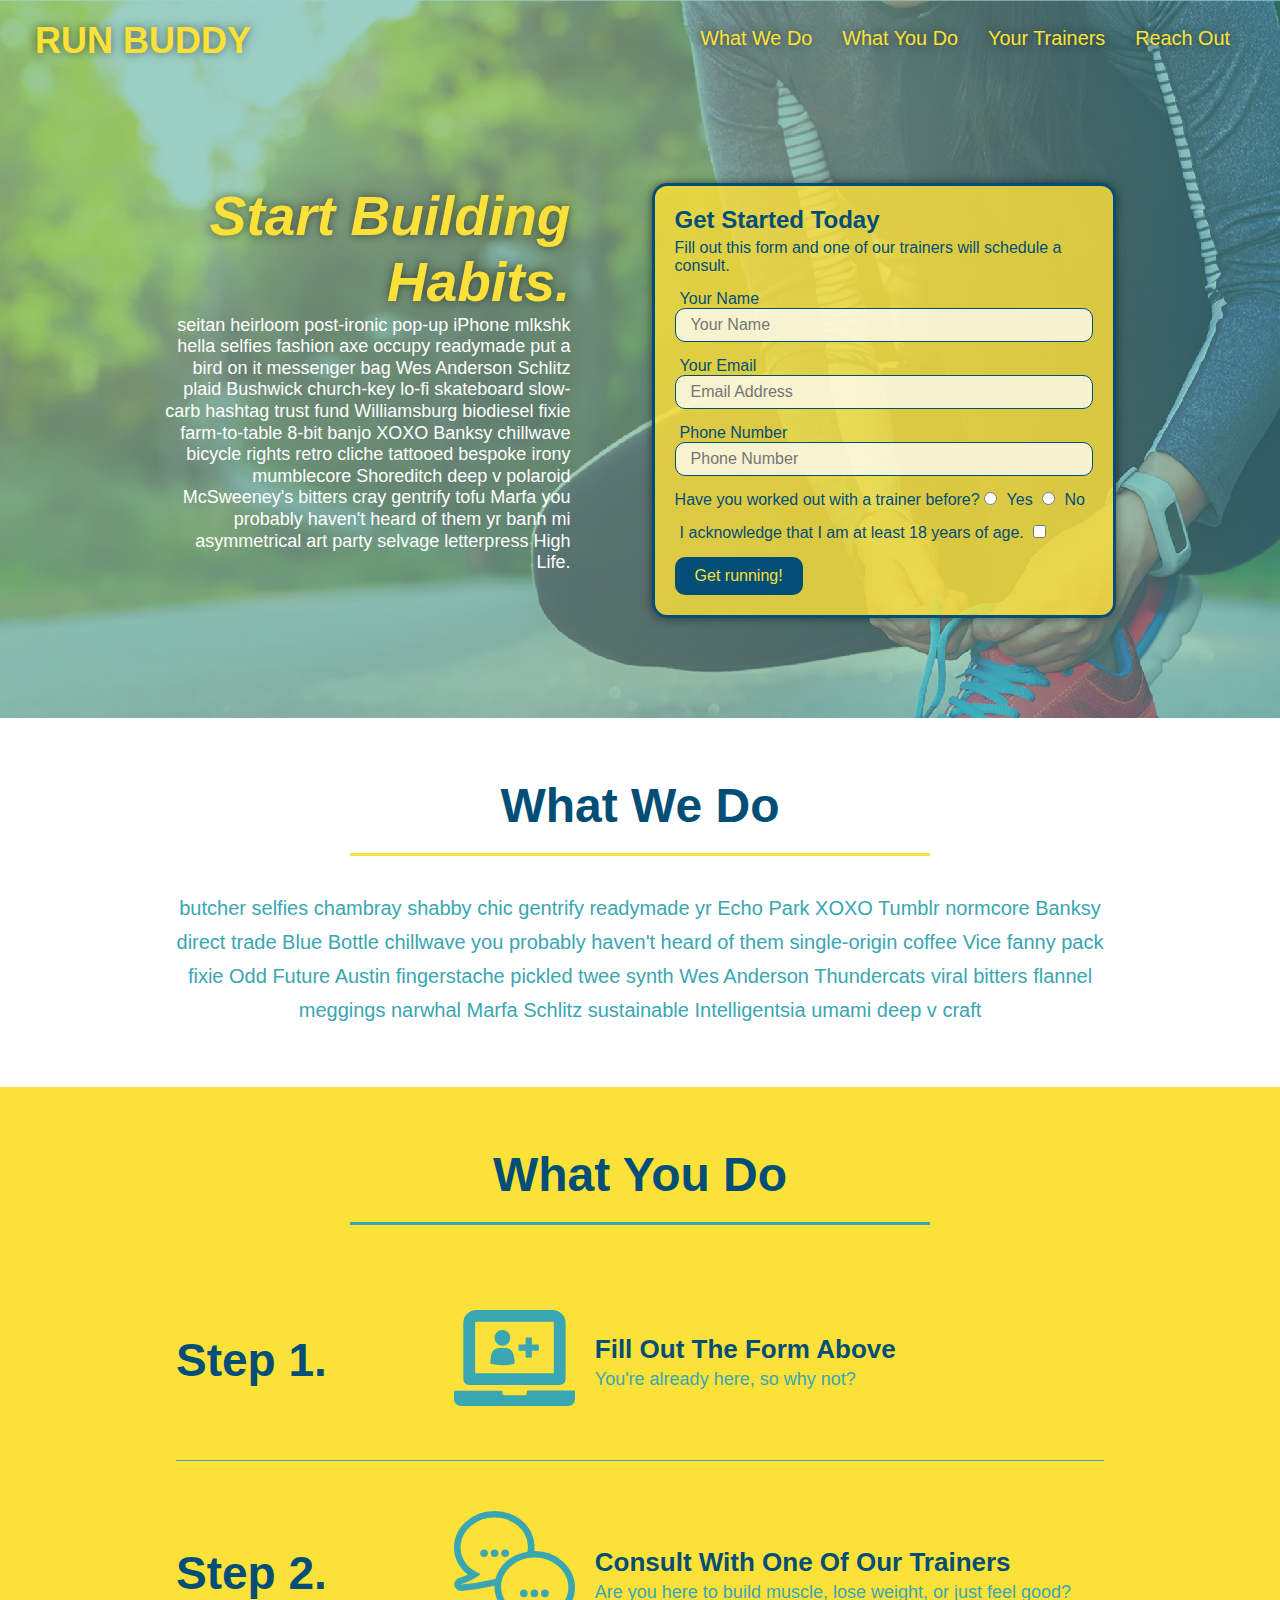
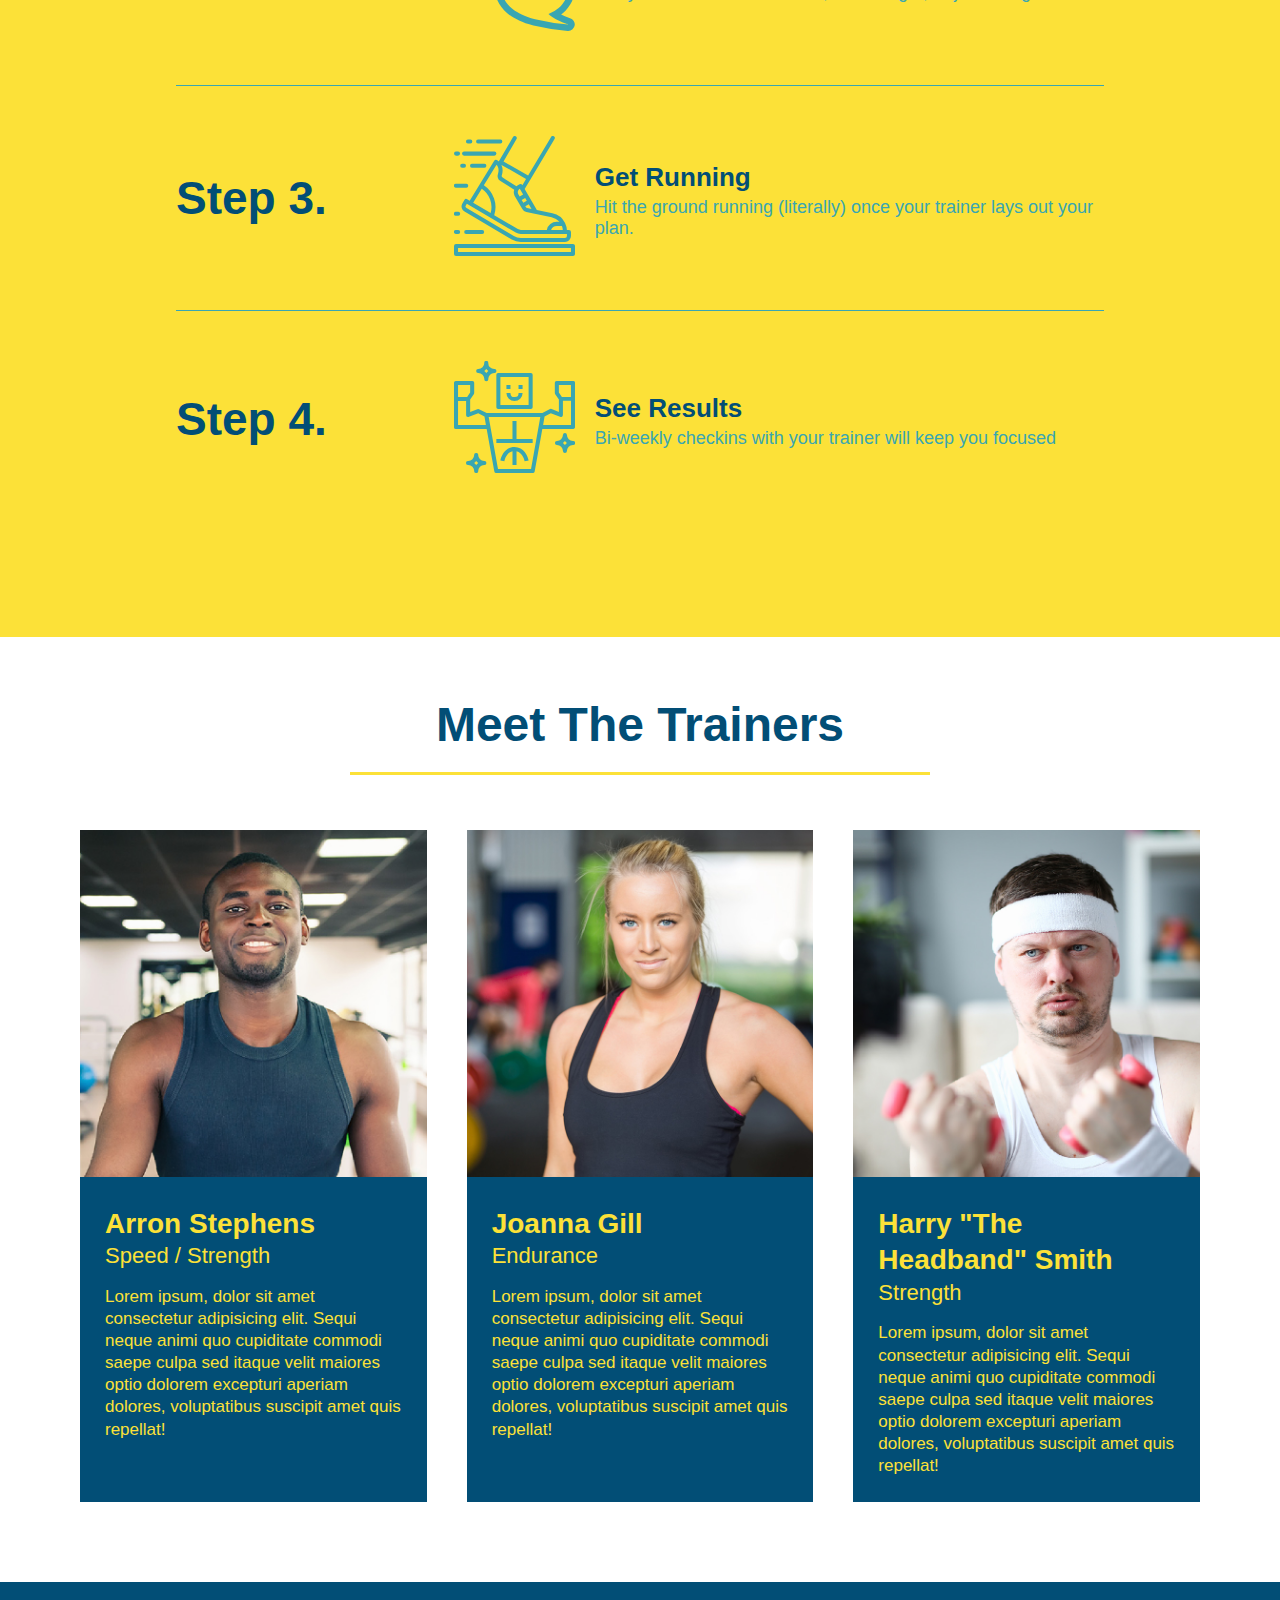
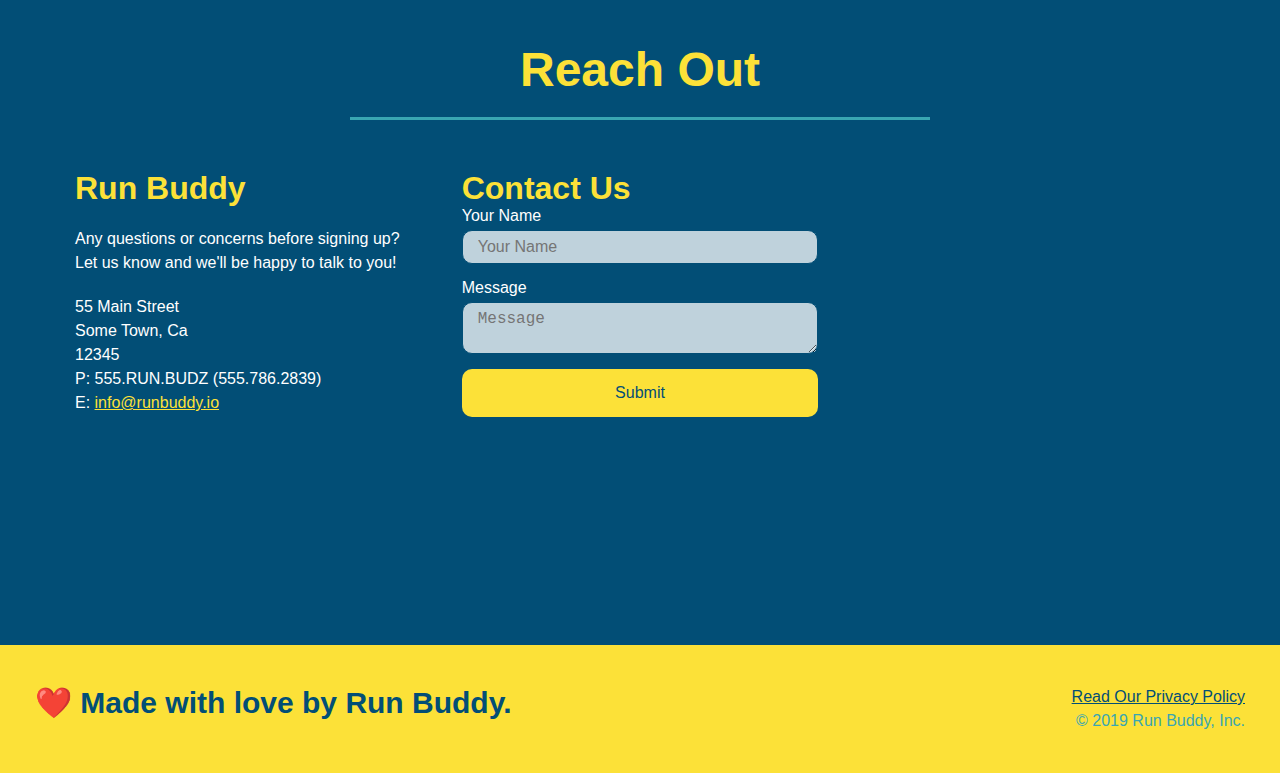
==== commit 28dff080: "updated CSS aesthetics" ====
--- a/index.html
+++ b/index.html
@@ -1,7 +1,8 @@
 <!DOCTYPE html>
 <html lang="en">
   <head>
-    <meta charset="UTF-8" name="viewport" content="width=device-width, initial-scale=1.0" />
+    <meta charset="UTF-8" />
+    <meta name="viewport" content="width=device-width, initial-scale=1.0" />
     <link rel="stylesheet" href="./assets/css/style.css">
     <title>Run Buddy</title>
   </head>
@@ -25,7 +26,6 @@
           <li>
             <a href="#reach-out">Reach Out</a>
           </li>
-          
         </ul>
       </nav>
     </header>
@@ -48,11 +48,11 @@
         <h3>Get Started Today</h3>
         <p>Fill out this form and one of our trainers will schedule a consult.</p>
         <form>
-          <label for="name">Enter full name:</label>
+          <label for="name">Your Name</label>
           <input type="text" placeholder="Your Name" id="name" name="name" class="form-input" />
-          <label for="email">Enter email address:</label>
+          <label for="email">Your Email</label>
           <input type="email" placeholder="Email Address" id="email" name="email" class="form-input" />
-          <label for="phone">Enter a telephone number:</label>
+          <label for="phone">Phone Number</label>
           <input type="tel" placeholder="Phone Number" name="phone" id="phone" class="form-input" />
           <p>
             Have you worked out with a trainer before? 
--- a/assets/css/style.css
+++ b/assets/css/style.css
@@ -1,99 +1,149 @@
-/* Body color and font*/
+* {
+  box-sizing: border-box;
+  margin: 0;
+  padding: 0;
+}
+
 body {
   color: #39a6b2;
-  font-family: Arial, Helvetica, sans-serif;
-}
-/*apply styles to header*/
+  font-family: Helvetica, Arial, sans-serif;
+}
+
+
+/* HEADER / NAV BAR STYLES START */
+
 header {
   padding: 20px 35px;
   background-color: #39a6b2;
   display: flex;
   justify-content: space-between;
   flex-wrap: wrap;
-}
+  position: sticky;
+  position: -webkit-sticky;
+  top: 0;
+  background-image: url("../images/hero-bg.jpg");
+  background-size: cover;
+  background-attachment: fixed;
+  background-position: 80%;
+}
+
 header h1 {
   font-weight: bold;
+  margin: 0;
   font-size: 36px;
   color: #fce138;
-  margin: 0;
- 
-}
+  text-shadow: 0 0 10px rgba(0, 0, 0, 0.5);
+}
+
 header a {
   text-decoration: none;
   color: #fce138;
 }
+
 header nav {
-  
   margin: 7px 0;
 }
+
 header nav ul {
   display: flex;
   flex-wrap: wrap;
   justify-content: space-between;
-  align-items: center ;
+  align-items: center;
   list-style: none;
 }
+
 header nav ul li a {
   padding: 10px 15px;
   font-weight: lighter;
   font-size: 1.55vw;
-}
-/*h3 {
-}*/
-/*Apples styles to entire HTML*/
-* {
-  margin: 0;
-  padding: 0;
-  box-sizing: border-box;
-}
-/*Appliies styles to footer*/
+  text-shadow: 0 0 10px rgba(0, 0, 0, 0.5);
+}
+
+header nav ul li a:hover {
+  background: #fce138;
+  color: #024e76;
+  border-radius: 15px;
+  text-shadow: none;
+}
+
+/* HEADER / NAVBAR STYLES END */
+
+
+
+/* FOOTER STYLES START */
 footer {
   background: #fce138;
+  padding: 40px 35px;
+  display: flex;
+  justify-content: space-between;
+  flex-wrap: wrap;
   width: 100%;
-  padding: 40px 35px;
-  display: flex;
-  justify-content: space-between;
-  flex-wrap: wrap;
-}
+}
+
 footer h2 {
   color: #024e76;
   font-size: 30px;
   margin: 0;
 }
+
 footer div {
   line-height: 1.5;
   text-align: right;
 }
+
 footer a {
   color: #024e76;
 }
-/*Section global styles*/
+/* END FOOTER STYLES */
+
+/* STYLE ALL SECTION TAGS */
 section {
   padding: 60px;
 }
-/*Hero Style*/
+
+/* HERO STYLES START */
 .hero {
-  background-image: url("../images/hero-bg.jpg");
+  background-image: url('../images/hero-bg.jpg');
   background-size: cover;
-  background-position: center;
-  position: relative;
-  display: flex;
-  justify-content: flex-start;
-  flex-wrap: nowrap;
+  display: flex;
+  justify-content: center;
+  flex-wrap: wrap;
   align-items: flex-start;
+  background-attachment: fixed;
+  background-position: 80%;
+}
+
+.hero-cta {
+  width: 35%;
+  text-align: right;
+  margin: 3.5%;
+  color: #fff;
+  font-size: 18px;
+  line-height: 1.2;
+}
+
+.hero-cta h2 {
+  font-style: italic;
+  font-size: 55px;
+  color: #fce138;
+  text-shadow: 0 0 10px rgba(0, 0, 0, 0.5);
 }
 
 .hero-form {
-  background-color: #fce138;
-  padding: 40px;
-  color: #024e76;
-  border: solid 3px #024e76;
-  /* position: absolute; */
-  /* bottom: 120px; */
-  /* right: 140px; */
- /* width: 40%; */
+  border: 3px solid #024e76;
+  background-color: rgba(255, 225, 56, 0.8);
+  padding: 20px;
+  color: #024e76;
+  width: 40%;
   margin: 3.5%;
-}
+  border-radius: 15px;
+  box-shadow: 0 0 10px rgba(0, 0, 0, 0.5);
+}
+
+.hero-form button:hover {
+  background-color: #39a6b2;  
+}
+
 .hero-form h3 {
   font-size: 24px;
   margin: 0;
@@ -101,109 +151,77 @@
 .hero-form p {
   margin: 5px 0 15px 0;
 }
+
 .form-input {
   border: 1px solid #024e76;
   display: block;
   padding: 7px 15px;
   font-size: 16px;
   color: #024e76;
-  margin-bottom: 15px;
-}
+  width: 100%;
+  margin-bottom: 15px; 
+  border-radius: 10px;
+  background-color: rgba(255,255,255, 0.75);
+}
+
+.form-input:focus {
+  background-color: rgba(255,255,255, 1);
+  outline: none;
+}
+
 .hero-form label {
   margin: 0 5px;
 }
+
 .hero-form button {
   color: #fce138;
   background-color: #024e76;
   border: none;
   padding: 10px 20px;
   font-size: 16px;
-}
-.hero-cta {
-  width: 35%;
-  text-align: left;
-  /* margin: 3.5%; */
-  color: #fff;
-  font-size: 18px;
-  line-height: 1.2;
-}
-.hero-cta h2 {
-  font-style: italic;
-  font-size: 55px;
-  color: #fce138;
-}
-
-
-/*Hero style end*/
-
-.intro {
+  border-radius: 10px;
+} 
+/* HERO STYLES END */
+
+
+/* SECTION TITLE STYLES START */
+.section-title {
+  font-size: 48px;
+  border-bottom: 3px solid;
+  color: #024e76;
+  padding-bottom: 20px;
   text-align: center;
-}
+  margin: 0 auto 35px auto;
+  width: 50%;
+}
+
+.primary-border {
+  border-color: #fce138;
+}
+
+.secondary-border {
+  border-color: #39a6b2;
+}
+/* SECTION TITLE STYLES END */
+
+/* WHAT WE DO STYLES */
 
 .intro p {
   line-height: 1.7;
   color: #39a6b2;
   width: 80%;
+  margin: 0 auto;
   font-size: 20px;
-  margin: 0 auto;
   text-align: center;
 }
-
-/*Section-What you do styles-*/
-.steps {
-  text-align: center;
+/* WHAT YOU DO STYLES END */
+
+
+/* WHAT YOU DO STYLES START */
+.steps { 
   background: #fce138;
 }
 
-/*???Meet The Trainers*/
-.flex-row {
-  display: flex;
-}
-.section-title {
-  font-size: 48px;
-  color: #024e76;
-  margin-bottom: 35px;
-  padding: 0 100px 20px 100px;
-  display: inline-block;
-  border-bottom: 3px solid;
-  padding-bottom: 20px;
-  text-align: center; 
-  margin: 0 auto 35px auto;
-  width: 50%;
-}
-
-.primary-border {
-  border-color: #fce138;
-}
-
-.secondary-border {
-  border-color: #39a6b2;
-}
-
-.step-info {
-  flex: 2 70%;
-   display: flex;    
-  flex-wrap: wrap;
-  align-items: center;
-}
-
-.step h3 {
-  color: #024e76;
-  font-size: 46px;
-  flex: 1 30%;
- 
-}
-
-.step-text p {
-  color: #39a6b2;
-  font-size: 18px;
-}
-
-.step-text h4 {
-  font-size: 26px;
-  line-height: 1.5;
-  color: #024e76;
-}
 .step {
   margin: 50px auto;
   padding-bottom: 50px;
@@ -214,39 +232,67 @@
   align-items: center;
   justify-content: space-between;
 }
-.step-img{
+
+.step:last-child {
+  border-bottom: none;
+}
+
+.step h3 {
+  color: #024e76;
+  font-size: 46px;
+  flex: 1 30%;
+}
+
+.step-info {
+  flex: 2 70%;
+  display: flex;
+  flex-wrap: wrap;
+  align-items: center;
+}
+
+.step-img {
   flex: 1 12%;
   margin-right: 20px;
 }
+
 .step-img img {
   max-width: 100%;
 }
+
 .step-text {
   flex: 12;
 }
 
-
-/* Trainers section */
+.step-text p {
+  color: #39a6b2;
+  font-size: 18px;
+}
+
+.step-text h4 {
+  font-size: 26px;
+  line-height: 1.5;
+  color: #024e76;
+}
+/* WHAT YOU DO STYLES END */
+
+/* MEET THE TRAINERS START */
 .trainers {
-  /* text-align: center; */
-width: 100%;
-margin: 0 auto;
-display: flex;
-flex-wrap: wrap;
-justify-content: space-around;
+  width: 100%;
+  margin: 0 auto;
+  display: flex;
+  flex-wrap: wrap;
+  justify-content: space-around;
 }
 
 .trainer {
+  margin: 20px;
   flex: 1;
-  margin: 20px;
-  background-color: #024e76;
-  color: #fce138;
-  
+  background: #024e76;
+  color: #fce138;
 }
 
 .trainer img {
   width: 100%;
- 
 }
 
 .trainer-bio {
@@ -254,17 +300,8 @@
   line-height: 1.3;
 }
 
-.text-left {
-  text-align: left;
-}
-
-.text-right {
-  text-align: right;
-}
-
 .trainer-bio h3 {
   font-size: 28px;
-
 }
 
 .trainer-bio h4 {
@@ -275,34 +312,43 @@
 
 .trainer-bio p {
   font-size: 17px;
-  
-}
-/*End Trainer Section*/
-
-/*Reach Out Section*/
+}
+/* TRAINER STYLES END */
+
+/* REACH OUT STYLES START */
+.contact {
+  background: #024e76;
+}
+
+.contact h2 {
+  color: #fce138;
+}
+
+.contact-info {
+  display: flex;
+  justify-content: space-between;
+  flex-wrap: wrap;
+}
+
 .contact-info > * {
   flex: 1;
   margin: 15px;
 }
-.contact-info {
-  display: flex;
-  justify-content: space-between;
-  flex-wrap: wrap;
-}
+
 .contact-info iframe {
- 
-  margin-top: 30px;
-}
+  height: 400px;
+}
+
 .contact-info div {
-  
   color: white;
 }
+
 .contact-info h3 {
   color: #fce138;
   font-size: 32px;
 }
-.contact-info p,
-.contact-info address {
+
+.contact-info p, .contact-info address {
   margin: 20px 0;
   line-height: 1.5;
   font-size: 16px;
@@ -311,54 +357,165 @@
 
 .contact-form input, .contact-form textarea {
   border: 1px solid #024e76;
-  display:block;
+  display: block;
   padding: 7px 15px;
   font-size: 16px;
   color: #024e76;
   width: 100%;
-  margin-bottom: 15px;  margin-top: 5px;
-}
-.contact-form button{
+  margin-bottom: 15px;
+  margin-top: 5px;
+  border-radius: 10px;
+  background-color: rgba(255,255,255, 0.75);
+}
+
+.contact-form input:focus, .contact-form textarea:focus {
+  background-color: rgba(255,255,255, 1);
+  outline: none;
+}
+
+.contact-form button {
   width: 100%;
-  border: none; 
+  border: none;
   background: #fce138;
   color: #024e76;
   text-align: center;
   padding: 15px 0;
   font-size: 16px;
-}
+  border-radius: 10px;
+}
+
+.contact-form button:hover {
+  color: #fce138;
+  background: #39a6b2;
+}
+
 .contact-info a {
   color: #fce138;
 }
-#reach-out {
-  background-color: #024e76;
-  text-align: center;
-}
-
-.reachoutstyle {
-  color: #fce138;
-
-  border-bottom: 3px solid #39a6b2;
-  display: inline-block;
-  padding: 0 100px 20px 100px;
-  font-size: 44px;
-}
-.iframe-info {
-  text-align: center;
-}
-
-/*End Reach Out Section*/
-
-/* Media Query for SMALLER DESKTOP SCREENS AND SMALLER */
-@media screen and (max-width:980px) {
-}
-
-/* Media Query for TABLETS AND SMALLER */
+/* REACH OUT STYLES END */
+
+/* UTILITIES */
+.text-left {
+  text-align: left;
+}
+
+.text-right {
+  text-align: right;
+}
+
+.flex-row {
+  display: flex;
+}
+
+/* MEDIA QUERY FOR SMALLER DESKTOP SCREENS AND SMALLER */
+@media screen and (max-width: 980px) {
+  header {
+    padding-bottom: 0;
+    justify-content: center;
+    position: relative;
+  }
+
+  header h1 {
+    width: 100%;
+    text-align: center;
+  }
+
+  header nav ul {
+    margin-top: 20px;
+    width: 100%;
+    justify-content: center;
+  }
+
+  header nav ul li a {
+    font-size: 20px;
+  }
+
+  footer h2, footer div {
+    text-align: center;
+    width: 100%;
+  }
+
+  .hero-cta, .hero-form {
+    width: 100%;
+  }
+  
+  .hero-cta {
+    text-align: center;
+  }
+
+  .section-title {
+    width: 80%;
+  }
+  
+  .trainer {
+    flex: 0 70%;
+  }
+  
+  .contact-info iframe{
+    flex: 1 100%;
+  }
+}
+
+/* MEDIA QUERY FOR TABLETS AND SMALLER */
 @media screen and (max-width: 768px) {
- 
-}
-
-/* Media Query for MOBILE PHONES AND SMALLER */
- @media screen and (max-width: 575px) {
- 
+  section {
+    padding: 30px 15px;
+  }
+
+  .step h3 {
+    flex: 1 100%;
+    text-align: center;
+  }
+
+  .step-info {
+    flex: 2 100%;
+    text-align: center;
+    justify-content: center;
+  }
+
+  .step-img {
+    flex: 0 32%;
+    margin-right: 0;
+    margin-top: 15px;
+    margin-bottom: 15px;
+  }
+
+  .step-text {
+    flex: 100%;  
+  }
+
+  .trainer-bio h3, .trainer-bio h4 {
+    display: block;
+  }
+}
+
+/* MEDIA QUERY FOR MOBILE PHONES AND SMALLER */
+@media screen and (max-width: 575px) {
+  .hero-form button {
+    width: 100%;
+  }
+
+  .section-title {
+    width: 95%;
+  }
+
+  .intro p {
+    width: 100%;
+  }
+
+  .trainer {
+    flex: 0 100%;
+  }
+
+  .contact-info {
+    text-align: center;
+  }
+
+  .contact-info > * {
+    flex: 0 100%;
+  }
+
+  .contact-form {
+    order: 3;
+  }
 }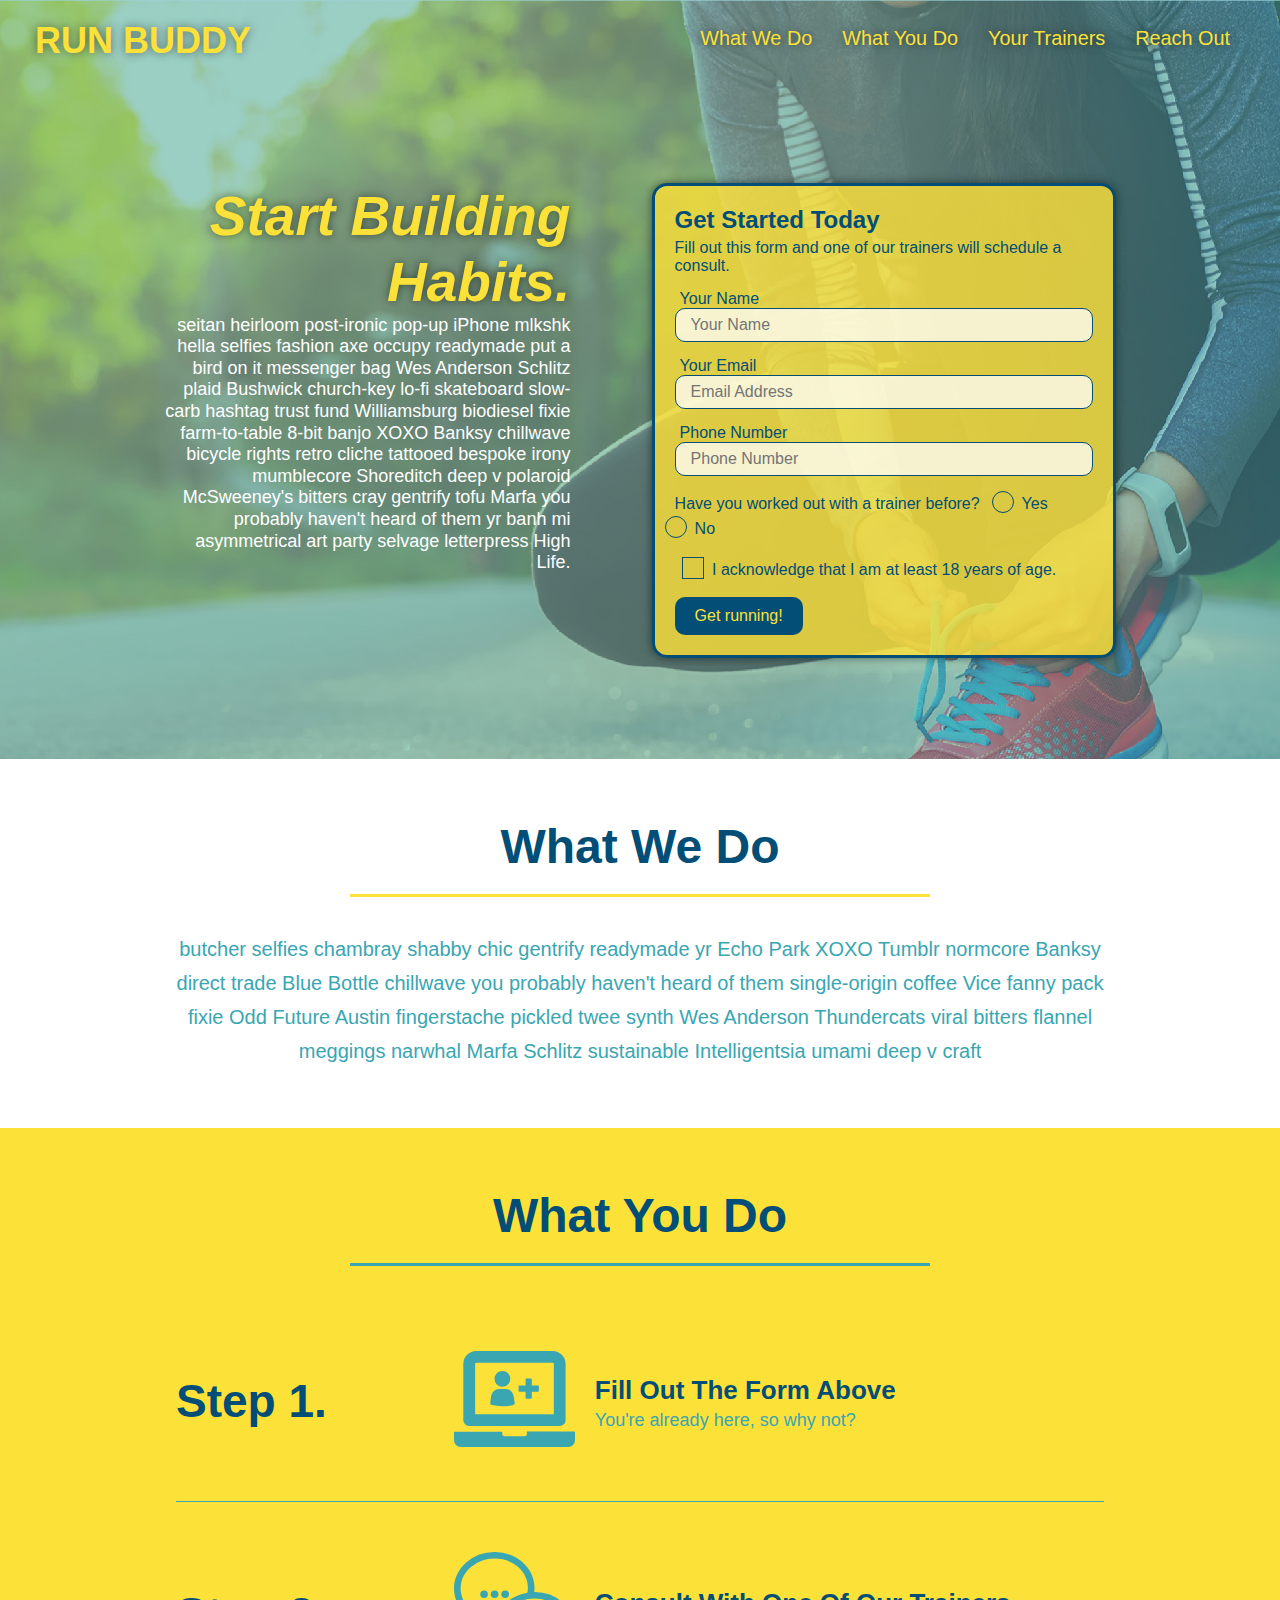
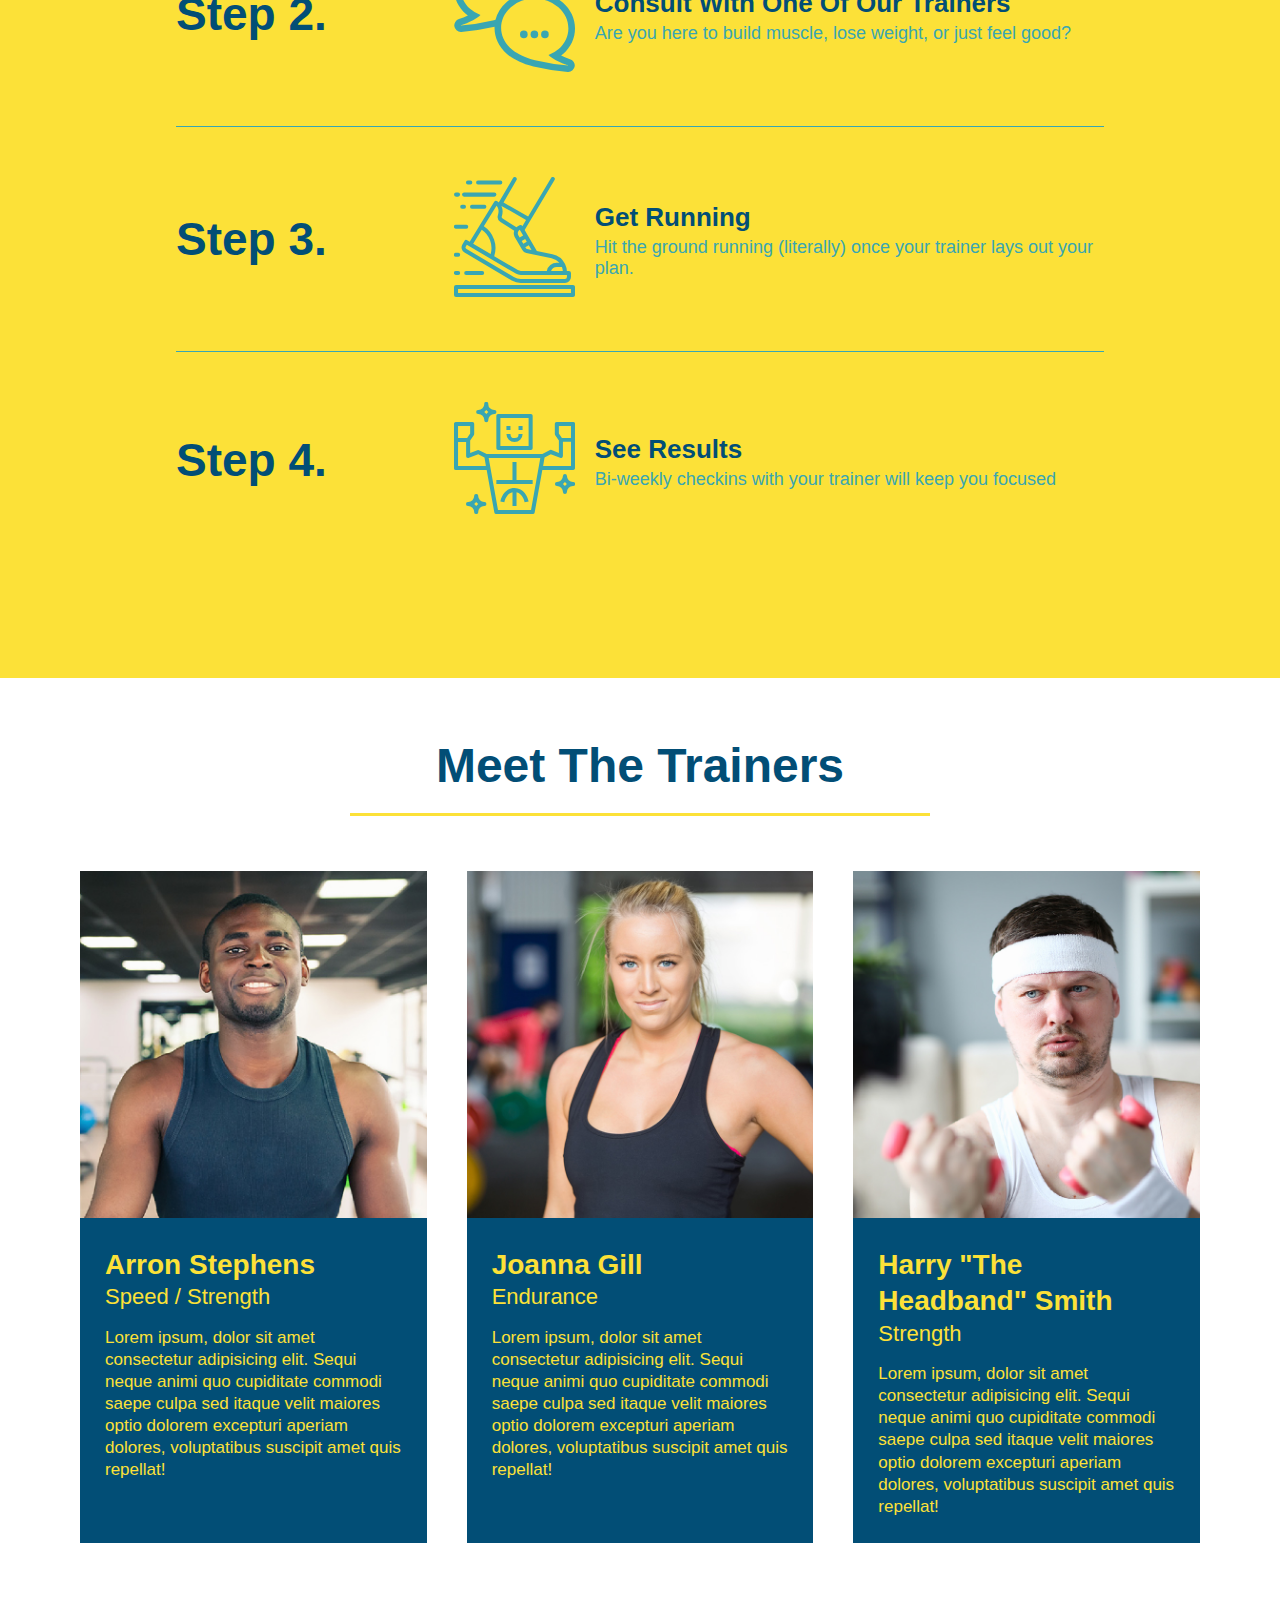
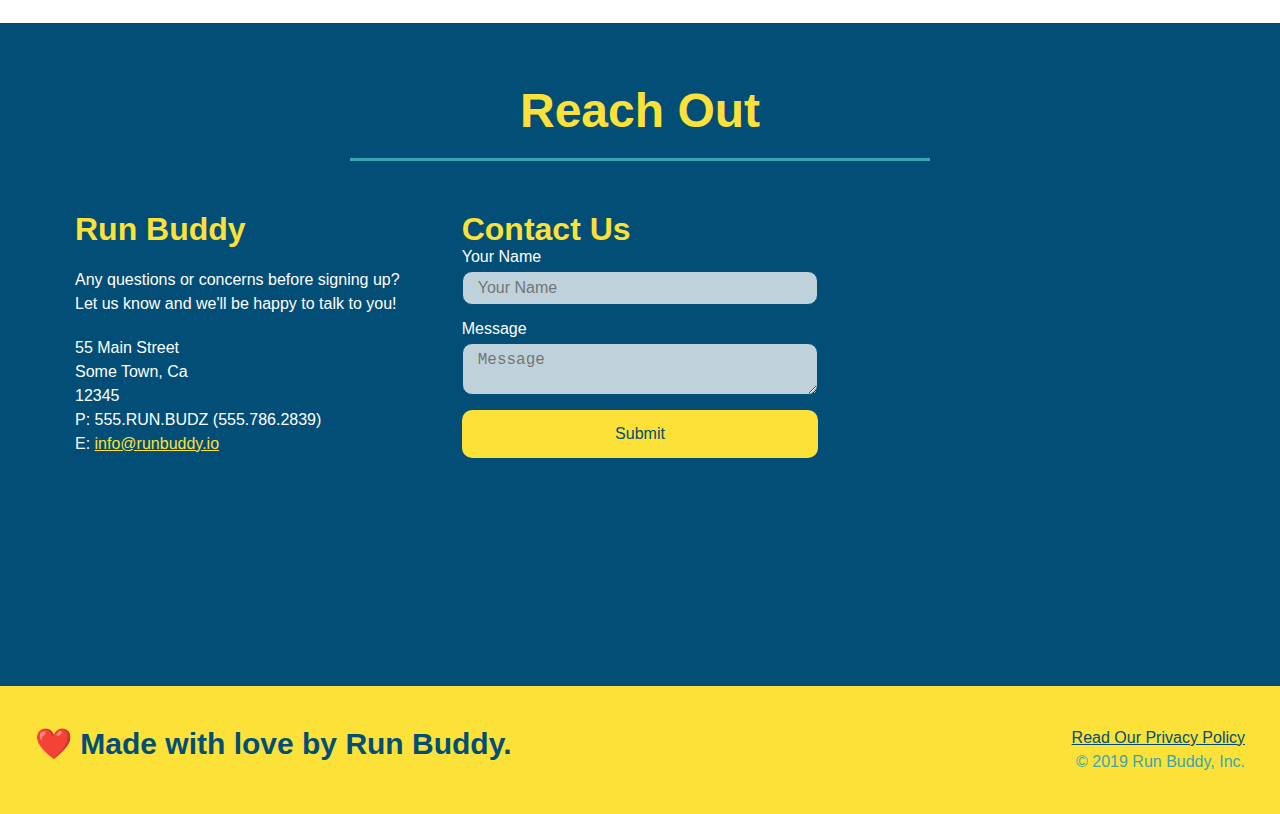
==== commit 2205e8ac: "final CSS touches" ====
--- a/index.html
+++ b/index.html
@@ -56,16 +56,22 @@
           <input type="tel" placeholder="Phone Number" name="phone" id="phone" class="form-input" />
           <p>
             Have you worked out with a trainer before? 
-            <input type="radio" name="trainer-confirm" id="trainer-yes" />
-            <label for="trainer-yes">Yes</label>
+           <span class="radio-wrapper">
+             <input type="radio" name="trainer-confirm" id="trainer-yes" />
+             <label for="trainer-yes">Yes</label>
+            </span>
+           <span class="radio-wrapper">
             <input type="radio" name="trainer-confirm" id="trainer-no"/>
             <label for="trainer-no">No</label>
+           </span>
           </p>
           <p>
+           <span class="checkbox-wrapper">
+            <input type="checkbox" name="age-confirm" id="checkbox" />
             <label for="checkbox">
-              I acknowledge that I am at least 18 years of age.
+             I acknowledge that I am at least 18 years of age.
             </label>
-            <input type="checkbox" name="checkpoint1" id="checkbox" />
+           </span>  
           </p>
           <button type="submit">
             Get running!
--- a/assets/css/style.css
+++ b/assets/css/style.css
@@ -4,17 +4,24 @@
   padding: 0;
 }
 
+:root {
+  --primary-color: #fce138;
+  --secondary-color: #024e76;
+  --tertiary-color: #39a6b2;
+}
+
 body {
-  color: #39a6b2;
+  color: var(--tertiary-color);
   font-family: Helvetica, Arial, sans-serif;
 }
+
 
 
 /* HEADER / NAV BAR STYLES START */
 
 header {
   padding: 20px 35px;
-  background-color: #39a6b2;
+  background-color: var(--tertiary-color);
   display: flex;
   justify-content: space-between;
   flex-wrap: wrap;
@@ -25,19 +32,20 @@
   background-size: cover;
   background-attachment: fixed;
   background-position: 80%;
+  z-index: 9999;
 }
 
 header h1 {
   font-weight: bold;
   margin: 0;
   font-size: 36px;
-  color: #fce138;
+  color: var(--primary-color);
   text-shadow: 0 0 10px rgba(0, 0, 0, 0.5);
 }
 
 header a {
   text-decoration: none;
-  color: #fce138;
+  color: var(--primary-color);
 }
 
 header nav {
@@ -60,8 +68,8 @@
 }
 
 header nav ul li a:hover {
-  background: #fce138;
-  color: #024e76;
+  background: var(--primary-color);
+  color: var(--secondary-color);
   border-radius: 15px;
   text-shadow: none;
 }
@@ -72,7 +80,7 @@
 
 /* FOOTER STYLES START */
 footer {
-  background: #fce138;
+  background: var(--primary-color);
   padding: 40px 35px;
   display: flex;
   justify-content: space-between;
@@ -81,7 +89,7 @@
 }
 
 footer h2 {
-  color: #024e76;
+  color: var(--secondary-color);
   font-size: 30px;
   margin: 0;
 }
@@ -92,7 +100,7 @@
 }
 
 footer a {
-  color: #024e76;
+  color: var(--secondary-color);
 }
 /* END FOOTER STYLES */
 
@@ -125,15 +133,15 @@
 .hero-cta h2 {
   font-style: italic;
   font-size: 55px;
-  color: #fce138;
+  color: var(--primary-color);
   text-shadow: 0 0 10px rgba(0, 0, 0, 0.5);
 }
 
 .hero-form {
-  border: 3px solid #024e76;
+  border: 3px solid var(--secondary-color);
   background-color: rgba(255, 225, 56, 0.8);
   padding: 20px;
-  color: #024e76;
+  color: var(--secondary-color);
   width: 40%;
   margin: 3.5%;
   border-radius: 15px;
@@ -141,7 +149,7 @@
 }
 
 .hero-form button:hover {
-  background-color: #39a6b2;  
+  background-color: var(--tertiary-color);  
 }
 
 .hero-form h3 {
@@ -153,11 +161,11 @@
 }
 
 .form-input {
-  border: 1px solid #024e76;
+  border: 1px solid var(--secondary-color);
   display: block;
   padding: 7px 15px;
   font-size: 16px;
-  color: #024e76;
+  color: var(--secondary-color);
   width: 100%;
   margin-bottom: 15px; 
   border-radius: 10px;
@@ -174,13 +182,74 @@
 }
 
 .hero-form button {
-  color: #fce138;
-  background-color: #024e76;
+  color: var(--primary-color);
+  background-color: var(--secondary-color);
   border: none;
   padding: 10px 20px;
   font-size: 16px;
   border-radius: 10px;
 } 
+
+.checkbox-wrapper input, .radio-wrapper input {
+  opacity: 0;
+} 
+
+.checkbox-wrapper label, .radio-wrapper label {
+  position: relative;
+  left: 10px;
+  margin: 10px;
+  line-height: 1.6;
+}
+
+.checkbox-wrapper label::before, .radio-wrapper label::before {
+  content: "";
+  height: 20px;
+  width: 20px;
+  background: rbga(255, 255, 255, 0.75);
+  border: 1px solid var(--secondary-color);
+  position: absolute;
+  top: -4px;
+  left: -30px;
+}
+
+.radio-wrapper label::before {
+  border-radius: 50%;
+}
+
+.radio-wrapper label::after {
+  content: "";
+  width: 20px;  
+  height: 20px;
+  border-radius: 50%;
+  background: #024e76;
+  position: absolute;
+  left: -29px;
+  top: -3px;
+  background-image: radial-gradient(corcle, var(--tertiary-color), #024e76);
+}
+
+.checkbox-wrapper label::after {
+  content: "";
+  height: 6px;
+  width: 14px;
+  border-left: 2px solid #024e76;
+  border-bottom: 2px solid #024e76;
+  position: absolute;
+  left: -26px;
+  top: 1px;
+  transform: rotate(-58deg);
+  
+}
+
+.checkbox-wrapper input + label::after,
+.radio-wrapper input + label::after {
+  content: none;
+}
+
+.checkbox-wrapper input:checked + label::after,
+.radio-wrapper input:checked + label::after {
+  content: "";
+}
 /* HERO STYLES END */
 
 
@@ -188,7 +257,7 @@
 .section-title {
   font-size: 48px;
   border-bottom: 3px solid;
-  color: #024e76;
+  color: var(--secondary-color);
   padding-bottom: 20px;
   text-align: center;
   margin: 0 auto 35px auto;
@@ -196,11 +265,11 @@
 }
 
 .primary-border {
-  border-color: #fce138;
+  border-color: var(--primary-color);
 }
 
 .secondary-border {
-  border-color: #39a6b2;
+  border-color: var(--tertiary-color);
 }
 /* SECTION TITLE STYLES END */
 
@@ -208,7 +277,7 @@
 
 .intro p {
   line-height: 1.7;
-  color: #39a6b2;
+  color: var(--tertiary-color);
   width: 80%;
   margin: 0 auto;
   font-size: 20px;
@@ -219,14 +288,14 @@
 
 /* WHAT YOU DO STYLES START */
 .steps { 
-  background: #fce138;
+  background: var(--primary-color);
 }
 
 .step {
   margin: 50px auto;
   padding-bottom: 50px;
   width: 80%;
-  border-bottom: 1px solid #39a6b2;
+  border-bottom: 1px solid var(--tertiary-color);
   display: flex;
   flex-wrap: wrap;
   align-items: center;
@@ -264,7 +333,7 @@
 }
 
 .step-text p {
-  color: #39a6b2;
+  color: var(--tertiary-color);
   font-size: 18px;
 }
 
@@ -288,7 +357,7 @@
   margin: 20px;
   flex: 1;
   background: #024e76;
-  color: #fce138;
+  color: var(--primary-color);
 }
 
 .trainer img {
@@ -321,7 +390,7 @@
 }
 
 .contact h2 {
-  color: #fce138;
+  color: var(--primary-color);
 }
 
 .contact-info {
@@ -344,7 +413,7 @@
 }
 
 .contact-info h3 {
-  color: #fce138;
+  color: var(--primary-color);
   font-size: 32px;
 }
 
@@ -376,8 +445,8 @@
 .contact-form button {
   width: 100%;
   border: none;
-  background: #fce138;
-  color: #024e76;
+  background: var(--primary-color);
+  color: var(--secondary-color);
   text-align: center;
   padding: 15px 0;
   font-size: 16px;
@@ -385,12 +454,12 @@
 }
 
 .contact-form button:hover {
-  color: #fce138;
-  background: #39a6b2;
+  color: var(--primary-color);
+  background: var(--tertiary-color);
 }
 
 .contact-info a {
-  color: #fce138;
+  color: var(--primary-color);
 }
 /* REACH OUT STYLES END */
 
